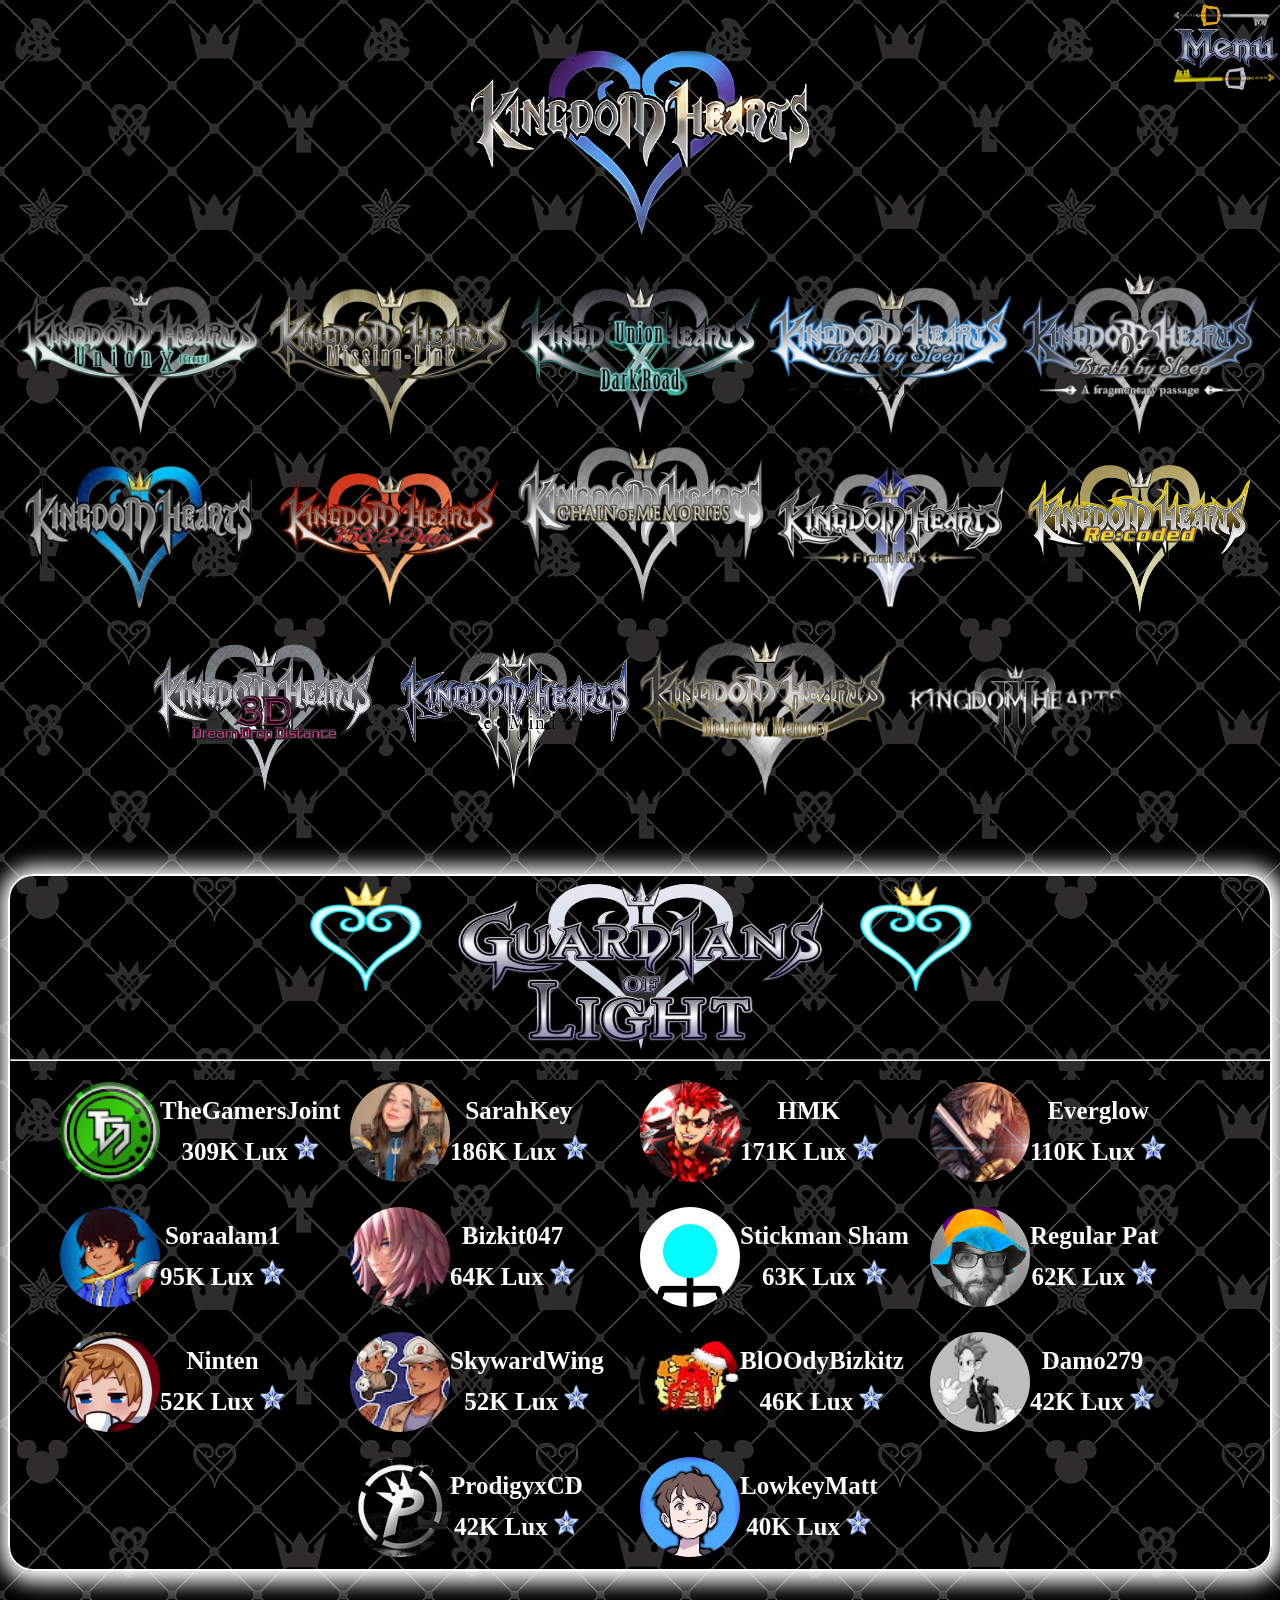
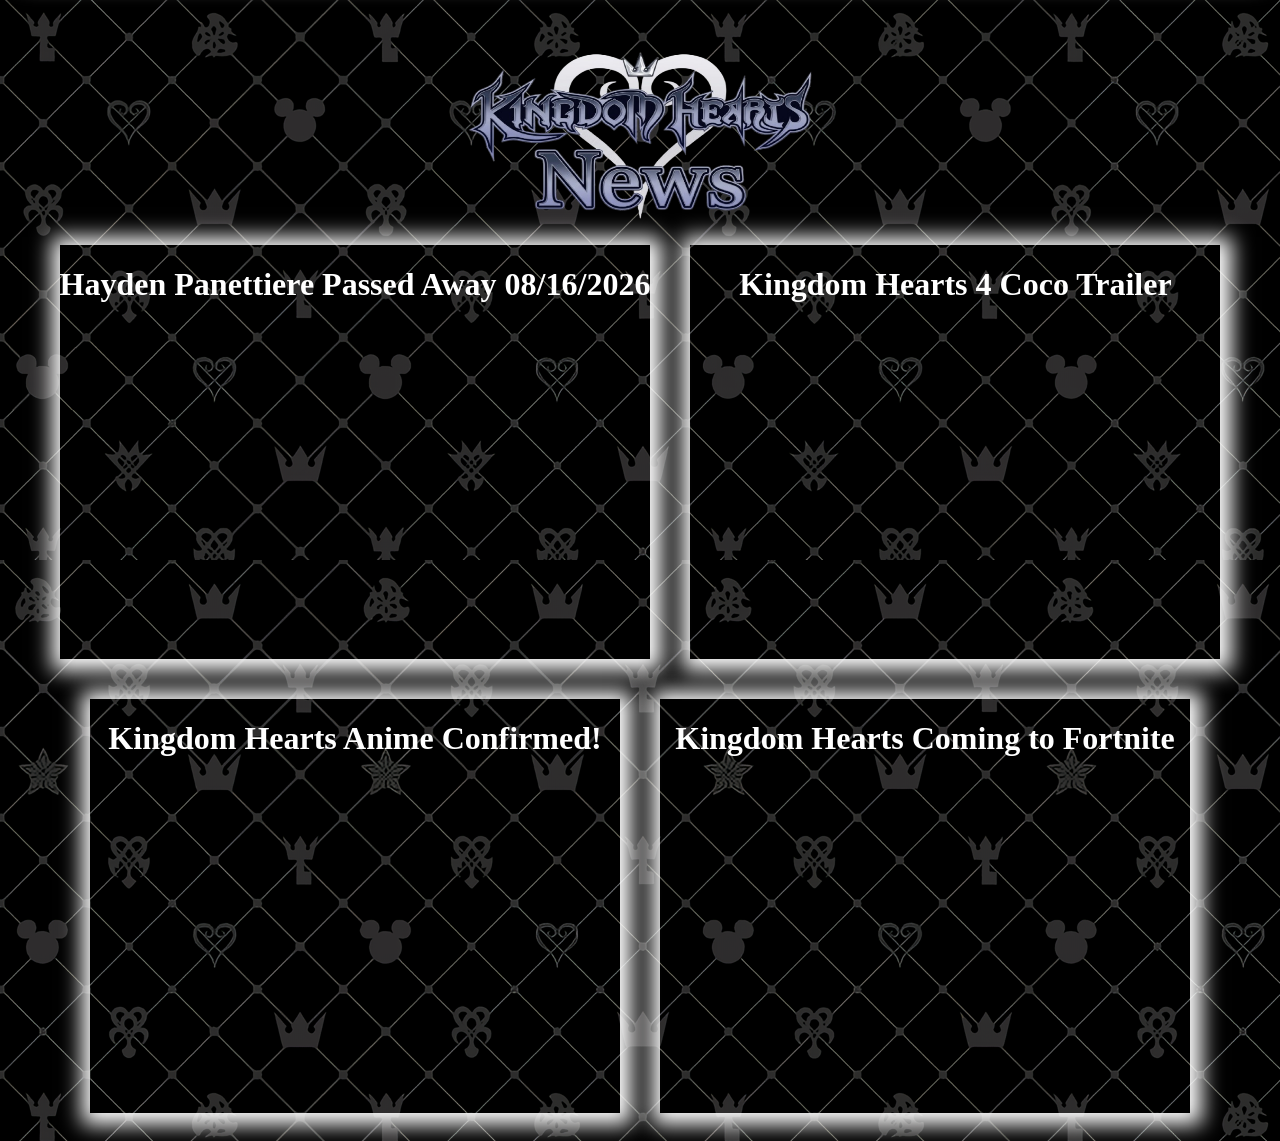
==== index.html @ 3394d285 "Added the missing game and a list of shops." ====
<!DOCTYPE html>
<html>

<head>
  <link rel="stylesheet" href="css/index/index.css">
  <link rel="stylesheet" href="css/index/media.css">
  <link rel="stylesheet" href="css/index/animation.css">
  <link rel="icon" href="images/all-games/icons/kh.png">
  <link rel="shortcut icon" href="favicon.ico" type="image/x-icon">
  <link rel="apple-touch-icon" href="images/all-games/icons/kh.png">
  <meta charset="UTF-8">
  <meta name="viewport" content="width=device-width, initial-scale=1">
  <title>Kingdom Hearts</title>
</head>

<body>
  
  <div id="menuBtn">
    <div>
      <img id="bar1" class="hamburg" src="images/all-games/hamburg-icons/kingdomkey.png" alt="keyblade">
    </div>
    <div>
      <img id="menu-icon2" src="images/all-games/fonts/menu.png" alt="menu">
    </div>
    <div>
      <img id="bar2" class="hamburg" src="images/all-games/hamburg-icons/mickeykey.png" alt="keyblade">
    </div>
    <div>
      <img id="bar3" class="hamburg" src="" alt="keyblade">
    </div>
  </div>
  
  
  <div id="menu">
    <img id="menu-icon" src="images/all-games/game-icons/menu.png" alt="menu">
   <hr>
    <div id="menuContainer">

      <div class="menuBtns" id="mickeyBtn"><a href="shop.html"><img src="images/all-games/icons/mickeyIcon.png" id="mickey" alt="Mickey Icon"><br><span class="menuText">SHOP</span></a></div>
      <div class="menuBtns" id="keyBtn">
        <a ><img id="key" src="images/all-games/icons/key.png" alt="key Icon">
          <br>
        <span class="menuText">BEQUEATH</span>
        </a>
      </div>
      
      <div class="menuBtns" id="heartBtn">
        <a>
          <img id="heart" src="images/all-games/icons/heart.png" alt="Heart Symbol">
          <br>
          <span class="menuText">ABOUT</span>
        </a>
      </div>
      
      
     
      
    </div>
    <hr>
    <img id="ceremony" class="menu-items" src="images/all-games/fonts/bequeath.png" alt="Bequeath-ceremony">
      
      <div id="kingdomKeyContainer">
        <img id="kingdomKey" class="keyblades" src="images/all-games/keyblades/kingdomkey.png" alt="kingdomKey">
        <img id="jungleKey" class="keyblades" src="images/all-games/keyblades/jungleKey.png" alt="jungleKey">
        <img id="threeWishes" class="keyblades" src="images/all-games/keyblades/threeWishes.png" alt="threeWishes">
        <img id="crabClaw" class="keyblades" src="images/all-games/keyblades/crabClaw.png" alt="crabClaw">
        <img id="pumpkinHead" class="keyblades" src="images/all-games/keyblades/pumpkin.png" alt="pumpkin">
        <img id="fairy" class="keyblades" src="images/all-games/keyblades/fairy.png" alt="fairy">
        <img id="wishing" class="keyblades" src="images/all-games/keyblades/wishing.png" alt="wishing">
        <img id="spellbinder" class="keyblades" src="images/all-games/keyblades/spellbinder.png" alt="spellbinder">
        <img id="chocobo" class="keyblades" src="images/all-games/keyblades/chocobo.png" alt="chocobo">
        <img id="olympia" class="keyblades" src="images/all-games/keyblades/olympia.png" alt="olympia">
        <img id="lionheart" class="keyblades" src="images/all-games/keyblades/lion.png" alt="lion">
        <img id="oath" class="keyblades" src="images/all-games/keyblades/oath.png" alt="oath">
        <img id="oblivion" class="keyblades" src="images/all-games/keyblades/oblivion.png" alt="oblivion">
        <img id="lady" class="keyblades" src="images/all-games/keyblades/lady.png" alt="Lady Luck">
        <img id="divine" class="keyblades" src="images/all-games/keyblades/divine.png" alt="divine">
        <img id="diamond" class="keyblades" src="images/all-games/keyblades/diamond.png" alt="Diamond Dust">
        <img id="angel" class="keyblades" src="images/all-games/keyblades/angel.png" alt="One Winged Angel">
        <img id="ultima" class="keyblades" src="images/all-games/keyblades/ultima.png" alt="Ultima Weapon">
        <img id="keyD" class="keyblades" src="images/all-games/keyblades/key.png" alt="Kingdom Key D">
        <img id="heart" class="keyblades" src="images/all-games/keyblades/heart.png" alt="Keyblade Of Hearts">
      </div>

      <div id="aboutContainer">
        <h2>ABOUT</h2>
        <hr>
        <hr>
        <p id="aboutText">This is a Fansite I do not own any of the images, videos, etc. I figured this would be a fun project for my favorite game in the world. Click on any of the games you would like to see. I'm hoping to make a guide out of the games. </p>
        <a href="https://www.disney.com/" target="_blank">Disney</a>
        <a href="" target="_blank"></a>
      </div>
      <div id="newsContainer">
        <img id="newsIcon" class="menu-items icons" src="images/all-games/icons/khNews.png" alt="kh News Icon">
        <span>Hayden Panettiere Voice Actress of the original Kairi passed 8/16/2026</span>
        <iframe id="HaydenTribute" width="1337" height="752" src="https://www.youtube.com/embed/7oHkFKNPYWY" title="The Voice Of Kairi, Hayden Panettiere, Has Passed Away." frameborder="0" allow="accelerometer; autoplay; clipboard-write; encrypted-media; gyroscope; picture-in-picture; web-share" referrerpolicy="strict-origin-when-cross-origin" allowfullscreen></iframe>
      </div>
  </div>
  
  
  
  <img id="h1" src="images/all-games/gif/khgif.gif" alt="">



  <div id="container">
    <a href="khx.html"><img id="khx" class="icons fad1" src="images/all-games/game-icons/khX.png" alt="khX"></a>
    <a href=""><img id="khml" class="icons fad2" src="images/all-games/game-icons/khml.png" alt="khml"></a>
    <a href=""><img id="khdr" class="icons fad3" src="images/all-games/game-icons/khdr.png" alt="khdr"></a>
    <a href=""><img id="khbbs" class="icons fad " src="images/all-games/game-icons/khbbs.png" alt="bbs"></a>
    <a href=""><img class="icons fad" src="images/all-games/game-icons/khfp.png" alt="khfp"></a>
    <a href=""><img class="icons fad" src="images/all-games/game-icons/kh.png" alt="kh"></a>
    <a href=""><img class="icons fad" src="images/all-games/game-icons/kh358.png" alt="kh358"></a>
    <a href=""><img class="icons fad" src="images/all-games/game-icons/khcom.png" alt="khcom"></a>
    <a href=""><img  class="icons fad" src="images/all-games/game-icons/kh2.png" alt="kh2"></a>
    <a href=""><img class="icons fad" src="images/all-games/game-icons/khrc.png" alt="khrc"></a>
    <a href=""><img class="icons fad" src="images/all-games/game-icons/khddd.png" alt="khddd"></a>
    <a href=""><img class="icons fad" src="images/all-games/game-icons/kh3.png" alt="kh3"></a>
    <a href=""><img class="icons fad" src="images/all-games/game-icons/khmom.png" alt="khMOM"></a>
    <a href=""><img class="icons fad" src="images/all-games/game-icons/kh4.png" alt="kh4"></a>
  </div>

  <div id="dandelionsContainer">
    <div id="titleContainer">
      <img id="dandelions_Icon" src="images/all-games/icons/neonHeart.png" alt="Dandelions Image">
      <img id="gol" src="images/all-games/icons/gol.png" alt="Guardians Of LIght Icon">
      <img id="dandelions_Icon" src="images/all-games/icons/neonHeart.png" alt="Dandelions Image">
    </div>
    <hr>
    <div id="guardiansContainer">
      <a href="https://www.youtube.com/@TheGamersJoint" target="_blank"><div class="guardians" id="cynical">
        <img class="guardianPic" id="cynicalPic" src="images/youtubers/cynical_Icon.jpg" alt="Cynicals Profile Image">
        <div class="textContainer" id="cynicalText">
          <h3 class="guardianName" id="cynicalName">TheGamersJoint</h3>
          <span class="lux" id="cynicalLux">309K Lux <img class="luxImage" src="images/all-games/icons/Lux_KHX.webp" alt=""></span>
        </div>
      </div></a>
      <a href="https://www.youtube.com/@SarahKey" target="_blank"><div class="guardians" id="sarah">
        <img class="guardianPic" id="sarahPic" src="images/youtubers/sarah_Icon.jpg" alt="Sarahs Profile Image">
        <div class="textContainer" id="sarahText">
          <h3 class="guardianName" id="sarahName">SarahKey</h3>
          <span class="lux" id="sarahLux">186K Lux <img class="luxImage" src="images/all-games/icons/Lux_KHX.webp" alt=""></span>
        </div>
      </div></a>
      <a href="https://www.youtube.com/@HMK" target="_blank"><div class="guardians" id="hmk">
        <img class="guardianPic" id="sarahPic" src="images/youtubers/hmk_Icon.jpg" alt="hmk Profile Image">
        <div class="textContainer" id="hmkText">
          <h3 class="guardianName" id="hmkName">HMK</h3>
          <span class="lux" id="hmkLux">171K Lux <img class="luxImage" src="images/all-games/icons/Lux_KHX.webp" alt=""></span>
        </div>
      </div></a>
      <a href="https://www.youtube.com/@everglowKH" target="_blank"><div class="guardians" id="ever">
        <img class="guardianPic" id="everPic" src="images/youtubers/everglow_Icon.jpg" alt="Everglows Profile Image">
        <div class="textContainer" id="everText">
          <h3 class="guardianName" id="everName">Everglow</h3>
          <span class="lux" id="everLux">110K Lux <img class="luxImage" src="images/all-games/icons/Lux_KHX.webp" alt=""></span>
        </div>
      </div></a>
      <a href="https://www.youtube.com/@Soraalam1" target="_blank"><div class="guardians" id="sora">
        <img class="guardianPic" id="soraPic" src="images/youtubers/soraalarm_Icon.jpg" alt="Soraalam Profile Image">
        <div class="textContainer" id="soraText">
          <h3 class="guardianName" id="soraName">Soraalam1</h3>
          <span class="lux" id="soraLux">95K Lux <img class="luxImage" src="images/all-games/icons/Lux_KHX.webp" alt=""></span>
        </div>
      </div></a>
      <a href="https://www.youtube.com/@Bizkit047" target="_blank"><div class="guardians" id="biz">
        <img class="guardianPic" id="bizPic" src="images/youtubers/bizkit047.jpg" alt="Bizkit047 Profile Image">
        <div class="textContainer" id="bizText">
          <h3 class="guardianName" id="bizName">Bizkit047</h3>
          <span class="lux" id="bizLux">64K Lux <img class="luxImage" src="images/all-games/icons/Lux_KHX.webp" alt=""></span>
        </div>
      </div></a>
      <a href="https://www.youtube.com/@StickmanSham" target="_blank"><div class="guardians" id="stickman">
        <img class="guardianPic" id="stickmanPic" src="images/youtubers/stickman.jpg" alt="Regular Pat Profile Image">
        <div class="textContainer" id="stickmanText">
          <h3 class="guardianName" id="regularName">Stickman Sham</h3>
          <span class="lux" id="stickmanLux">63K Lux <img class="luxImage" src="images/all-games/icons/Lux_KHX.webp" alt=""></span>
        </div>
      </div></a>
      <a href="https://www.youtube.com/@RegularPat" target="_blank"><div class="guardians" id="regular">
        <img class="guardianPic" id="regularPic" src="images/youtubers/regularpat.jpg" alt="Regular Pat Profile Image">
        <div class="textContainer" id="regularText">
          <h3 class="guardianName" id="regularName">Regular Pat</h3>
          <span class="lux" id="regularLux">62K Lux <img class="luxImage" src="images/all-games/icons/Lux_KHX.webp" alt=""></span>
        </div>
      </div></a>
      <a href="https://www.youtube.com/@Ninten/featured" target="_blank"><div class="guardians" id="ninten">
        <img class="guardianPic" id="ninPic" src="images/youtubers/ninten.jpg" alt="Ninten Profile Image">
        <div class="textContainer" id="ninText">
          <h3 class="guardianName" id="ninName">Ninten</h3>
          <span class="lux" id="ninLux">52K Lux <img class="luxImage" src="images/all-games/icons/Lux_KHX.webp" alt=""></span>
        </div>
      </div></a>
      <a href="https://www.youtube.com/@Skyward" target="_blank"><div class="guardians" id="sky">
        <img class="guardianPic" id="skyPic" src="images/youtubers/skywardwing_Icon.jpg" alt="SkywardWing Profile Image">
        <div class="textContainer" id="skyText">
          <h3 class="guardianName" id="skyName">SkywardWing</h3>
          <span class="lux" id="skyLux">52K Lux <img class="luxImage" src="images/all-games/icons/Lux_KHX.webp" alt=""></span>
        </div>
      </div></a>
      <a href="https://www.youtube.com/@Bl00dyBizkitz" target="_blank"><div class="guardians" id="bloody">
        <img class="guardianPic" id="bloodyPic" src="images/youtubers/bloody.jpg" alt="bloody bizkitz Profile Image">
        <div class="textContainer" id="bloodyText">
          <h3 class="guardianName" id="bloodyName">BlOOdyBizkitz</h3>
          <span class="lux" id="bloodyLux">46K Lux <img class="luxImage" src="images/all-games/icons/Lux_KHX.webp" alt=""></span>
        </div>
      </div></a>
      <a href="https://www.youtube.com/@damo" target="_blank"><div class="guardians" id="damo">
        <img class="guardianPic" id="damoPic" src="images/youtubers/damo_Icon.jpg" alt="Damo Profile Image">
        <div class="textContainer" id="damoText">
          <h3 class="guardianName" id="damoName">Damo279</h3>
          <span class="lux" id="damoLux">42K Lux <img class="luxImage" src="images/all-games/icons/Lux_KHX.webp" alt=""></span>
        </div>
      </div></a>
      <a href="https://www.youtube.com/@ProdigyxCD" target="_blank"><div class="guardians" id="prodigy">
        <img class="guardianPic" id="prodigyPic" src="images/youtubers/prodigy.jpg" alt="Prodigy's Profile Image">
        <div class="textContainer" id="prodigyText">
          <h3 class="guardianName" id="prodigyName">ProdigyxCD</h3>
          <span class="lux" id="prodigyLux">42K Lux <img class="luxImage" src="images/all-games/icons/Lux_KHX.webp" alt=""></span>
        </div>
      </div></a>
      <a href="https://www.youtube.com/@lowkeymatt" target="_blank"><div class="guardians" id="lowkeymatt">
        <img class="guardianPic" id="lowPic" src="images/youtubers/lowkeymatt.jpg" alt="Lowkey Matt Profile Image">
        <div class="textContainer" id="lowText">
          <h3 class="guardianName" id="lowName">LowkeyMatt</h3>
          <span class="lux" id="lowLux">40K Lux <img class="luxImage" src="images/all-games/icons/Lux_KHX.webp" alt=""></span>
        </div>
      </div></a>
    </div>
  </div>
  
  <div id="khNewsContainer">
    <img id="khNewsIcon" src="images/all-games/icons/khNews.png" alt="Kingodm Hearts News Icon">
    <div id="videoContainer">


      <div class="vid">
        <h1>Hayden Panettiere Passed Away 08/16/2026</h1>
        <iframe class="newsVideo icons" width="1337" height="752" src="https://www.youtube.com/embed/7oHkFKNPYWY" title="The Voice Of Kairi, Hayden Panettiere, Has Passed Away." frameborder="0" allow="accelerometer; autoplay; clipboard-write; encrypted-media; gyroscope; picture-in-picture; web-share" referrerpolicy="strict-origin-when-cross-origin" allowfullscreen></iframe>
      </div>
      <div class="vid">
        <h1>Kingdom Hearts 4 Coco Trailer</h1>
        <iframe class="newsVideo icons" width="697" height="392" src="https://www.youtube.com/embed/lybMpYeO9L8" title="KINGDOM HEARTS IV - Extended D23 2026 Coco Trailer" frameborder="0" allow="accelerometer; autoplay; clipboard-write; encrypted-media; gyroscope; picture-in-picture; web-share" referrerpolicy="strict-origin-when-cross-origin" allowfullscreen></iframe>
      </div>
      <div class="vid">
        <h1>Kingdom Hearts Anime Confirmed!</h1>
        <iframe class="newsVideo icons" width="1337" height="752" src="https://www.youtube.com/embed/k82pM5DdEek" title="Kingdom Hearts Anime IS FINALLY CONFIRMED!" frameborder="0" allow="accelerometer; autoplay; clipboard-write; encrypted-media; gyroscope; picture-in-picture; web-share" referrerpolicy="strict-origin-when-cross-origin" allowfullscreen></iframe>
      </div>
      <div class="vid">
        <h1>Kingdom Hearts Coming to Fortnite</h1>
        <iframe class="newsVideo icons" width="1337" height="752" src="https://www.youtube.com/embed/sYRBJg3wn4s" title="Kingdom Hearts Fortnite Officially REVEALED - SORA Is In!" frameborder="0" allow="accelerometer; autoplay; clipboard-write; encrypted-media; gyroscope; picture-in-picture; web-share" referrerpolicy="strict-origin-when-cross-origin" allowfullscreen></iframe>
      </div>
      

    </div>
  </div>

  <div id="iconContainer">
    <img id="mickeyPoint" class="icons" src="https://images-wixmp-ed30a86b8c4ca887773594c2.wixmp.com/f/b2001a68-c2ef-41c2-9e5c-78407b5224cf/dgnqr4v-d53978a2-53ba-4cef-b4c4-7fe95cc0b4bd.png?token=eyJ0eXAiOiJKV1QiLCJhbGciOiJIUzI1NiJ9.[base64].ziwQ8uu07FeCPqtPWZi8sO8HzP_v8bolhweGKSRLYsg" alt="mickey gloves">
  </div>

  <div id="audio">
    <audio id="cursorMove" src="audio/soundEffects/cursorMove.mp3"></audio>
    <audio id="selectItems" src="audio/soundEffects/Voicy_Select.mp3"></audio>
    <audio id="getItem" src="audio/soundEffects/Voicy_ Item Get.mp3"></audio>
  </div>
  
  <script src="javaScript/index/index.js"></script>
</body>

</html>
---- css/index/index.css ----
body {
  overflow-x: hidden;
  background-color: black;
  text-align: center;
  color: white;
  font-weight: bolder;
  background-image: url("../../images/all-games/background-image/background.png");
}

a{
  text-decoration: none;
  color: white;
}

#h1{
  margin-top: 25px;
  width: 375px;
  height: 275px;
}

#menuBtn{
  width: 125px;
  height: 90px;
  margin: none;
  position: fixed;
  right: 0px;
  text-align: center;
  cursor: pointer;
  z-index: 5;
}

.hamburg{
  width: 75px;
  height: 75px;
  margin: 0px;
  position: fixed;
  transition: transform 0.25s linear, top 0.25s linear, right 0.25s linear;
}
#bar1{
  transform: rotate(135deg);
  right: 20px;
  top: -20px;
}
#bar2{
  transform: rotate(-45deg);
  right: 20px;
  top: 40px;
  
}

#bar1.open{
  transform: rotate(-270deg);
  top: 10px;
  right: 15px;
}

#bar2.open{
  transform: rotate(-360deg);
  top: 8px;
  right: 10px;
}

#bar3{
  display: none;
}

#menu-icon{
  width: 200px;
  height: 100px;
  margin-left: 0px;
  transition: transform 0.5s linear;
}

#menu-icon2{
  width: 200px;
  height: 100px;
  position: fixed;
  right: -50px;
  top: 0px;
  transition: right 0.25s ease-out, transform 0.25s ease-out;
  z-index: 7;
  will-change: transform;
}
#menu-icon2.open{
  right: -300px;
}
#menu-icon2:hover{
  transform: scale(1.2);
}
#menu-icon2:active{
  transform: scale(0.8);
}

#menu{
  background: url("../../images/all-games/background-image/background.png");
  border: 2px solid skyblue;
  border-radius: 50px 0px 0px 50px;
  position: fixed;
  right: -350px;
  top: 0px;
  width: 300px;
  height: 600px;
  text-align: center;
  z-index: 3;
  transition: right 0.25s linear;
}
#menu.open{
  right: 0px;
}

.menu-items{
  width: 200px;
  height: 150px;
  margin: 0px;
  position: relative;
  top: -40px;
}

#menuContainer{
  display: flex;
  flex-direction: row;
  margin: 0px;
  padding: 5px;
  justify-content: center;
}

.keyblades{
  width: 250px;
  height: 250px;
  border-radius: 50px;
  opacity: 0;
  transform: translateY(-40px);
  display: none;
  position: relative;
  top:-70px;
}

.icons{
  width: 250px;
  height: 175px;
  cursor: pointer;
  transition: transform 0.25s linear;
}
.icons:hover{
  transform: scale(1.1);
}

.fad{
  animation: fadeIn 1s linear;
}
.fad1{
  animation: fadeIn 0.50s linear;
}
.fad2{
  animation: fadeIn 0.75s linear;
}
.fad3{
  animation: fadeIn 1s linear;
}


#container{
  display: flex;
  flex-direction: row;
  justify-content: center;
  flex-wrap: wrap;
  margin: 0px;
}

#ceremony{
  display: none;
}

#newsIcon{
  margin: 30px 0px 0px 0px;
  width: 200px;
  height: 100px;
  padding: 0px;
}
#newsContainer{
  display: flex;
  flex-direction: row;
  flex-wrap: wrap;
  justify-content: center;
  justify-items: center;
}

#HaydenTribute{
  width: 250px;
  height: 200px;
  border-radius: 25%;
}


#mickey{
  width: 30px;
  height: 25px;
}
#key{
  width: 30px;
  height: 25px;
}

#heart{
  width: 20px;
  height: 25px;
}

#test{
  width: 50px;
  height: 50px;
  background-color: white;
  border-radius: 75px;
}

.menuText{
  color: white;
}
a{
  text-decoration: none;
}

.menuBtns{
  flex-wrap: wrap;
opacity: 0.5;
cursor: pointer;
transition: opacity 0.25s linear,
transform 0.25s linear;
margin: 10px;
}
.menuBtns:hover{
  
  opacity: 1;
  transform: scale(1.1);
}

.menuBtns:active{
  transition: opacity 0.01s linear,
  transform 0.01s linear;
  transform: scale(1);
  opacity: 1;
}

#aboutText{
  font-size: large;
}

#aboutContainer{
  display: none;
}

#dandelionsContainer{
  border: 2px solid white;
  border-radius: 25px;
  box-shadow: 2px 2px 20px 10px white;
  justify-content: center;
  margin: 75px 0px 25px 0px;
}
#dandelions_Icon{
  width: 175px;
  height: 125px;
  animation: rotation3d 2s linear infinite;
}

#titleContainer{
  display: flex;
  flex-direction: row;
  flex-wrap: wrap;
  justify-items: center;
  justify-self: center;
  justify-content: center;
}
#golTitle{
  line-height: 85px;
  font-weight: bolder;
}
#gol{
  width: 375px;
  height: 175px;
}
#guardiansContainer{
  display: flex;
  flex-direction: row;
  flex-wrap: wrap;
  justify-content: center;
}

#mickeyPoint{
  display: none;
  width: 100px;
  height: 100px;
  transform: rotate(-45deg);
  opacity: 0.5;
  position: fixed;
  right: 0px;
  bottom: 0px;
  cursor: pointer;
  transition: all 0.25s linear;
}
#mickeyPoint:hover{
  opacity: 1;
  transform: scale(1.1) rotate(-45deg);
}
#mickeyPoint:active{
  opacity: 1;
  transform: scale(0.8) rotate(-45deg);
}

.guardians{
  display: flex;
  flex-direction: row;
  flex-wrap: wrap;
  transition: all 0.25s linear;
  width: 290px;
  margin: 12.5px 0px 12.5px 0px;
}
.guardians:hover{
  transform: scale(1.2);
}
.guardians:active{
  transform: scale(0.90);
}
.guardianPic{
  width: 100px;
  height: 100px;
  border-radius: 50px;
}
.guardianName{
  font-size: 25px;
  font-weight: bolder;
  margin: 15px 0px 10px 0px;

}
.lux{
  font-size: 25px;
}
.luxImage{
  width: 25px;
  height: 25px;
  border: none;
}
.textContainer{
  display:flex;
  flex-direction: column;
  flex-wrap: wrap;
}
#cynicalText{
  color: white;
}
#khNewsIcon{
  width: 350px;
  height: 175px;
}
#khNewsContainer{
  justify-content: center;
  justify-items: center;
  margin: 75px 0px 0px 0px;
}
.newsVideo{
  width: 500px;
  height: 300px;
  border: none;
  border-radius: 25px;
  margin: 15px;
  justify-content: center;
  justify-items: center;
  justify-self: center;
}
#videoContainer{
  display: flex;
  flex-direction: row;
  flex-wrap: wrap;
  justify-content: center;
  justify-items: center;
}
.vid{
  margin: 20px;
  box-shadow: 2px 2px 20px 10px white;
  justify-items: center;
}
---- css/index/media.css ----
@media(min-width:800px){
 
  .fad1{
    animation: fadeIn 1s linear;
  }
  .fad2{
    animation: fadeIn 1s linear;
  }
  .fad3{
    animation: fadeIn 1s linear;
  }
  #h1{
    margin-top: -25px;
  }
}
@media(max-width:799px){
  #menu-icon2:hover{
    transform: none;
  }
}

@media(width<745px){
  #dandelions_Icon{
    display: none;
  }
}

@media(width<705px){
  #dandelions_Icon{
    width: 100px;
    height: 75px;
    margin: 0px;
  }
  #golTitle{
    font-size: 20px;
    margin: 0px;
    line-height: 80px;
  }
  #mickeyPoint:hover{
    opacity: 0.5;
    transform: rotate(-45deg);
  }
  #mickeyPoint{
    right: none;
    left: 0px;
    bottom: 5px;
  }
}
@media(width<550px){
  .newsVideo{
    width: 300px;
    height: 150px;
  }

}


@media(width<376px), (width<420px){
    #dandelions_Icon{
    width: 75px;
    height: 60px;
    margin: 0px;
  }
  #golTitle{
    font-size: 18px;
    margin: 0px;
    line-height: 60px;
  }
}

@media(width<350px), (width<358px){
    #dandelions_Icon{
    width: 65px;
    height: 40px;
    margin: 0px;
  }
  #golTitle{
    font-size: 18px;
    margin: 0px;
    line-height: 45px;
  }
}

@media (max-height: 400px){
  #menu{
    height: 335px;
  }
  #ceremony{
    transform: translateY(-31px);
    width: 125px;
    height: 100px;
  }
  .keyblades{
    width: 150px;
    height: 150px;
    border-radius: 10px;
    transform: translateY(0px);
    animation: apearTo 1.5s forwards;
  }
  #kingdomKeyContainer{
    transform: translateY(-50px);
  }
}
---- css/index/animation.css ----
@keyframes pulse {
  0%{
    transform: scale(1);
  }
  50%{
    transform: scale(1.1);
  }
  100%{
    transform: scale(1);
  }
}


@keyframes fadeIn{
  from{
    opacity: 0;
    transform: translateY(-20px);
  }
  to{
    opacity: 1;
    transform: translateY(0px);
  }
}

@keyframes apearTo{
  to{
    opacity: 1;
  }
}

@keyframes rotation3d{
  from{
    transform: rotatey(0deg);
  }
  to{
    transform: rotatey(360deg);
  }
}
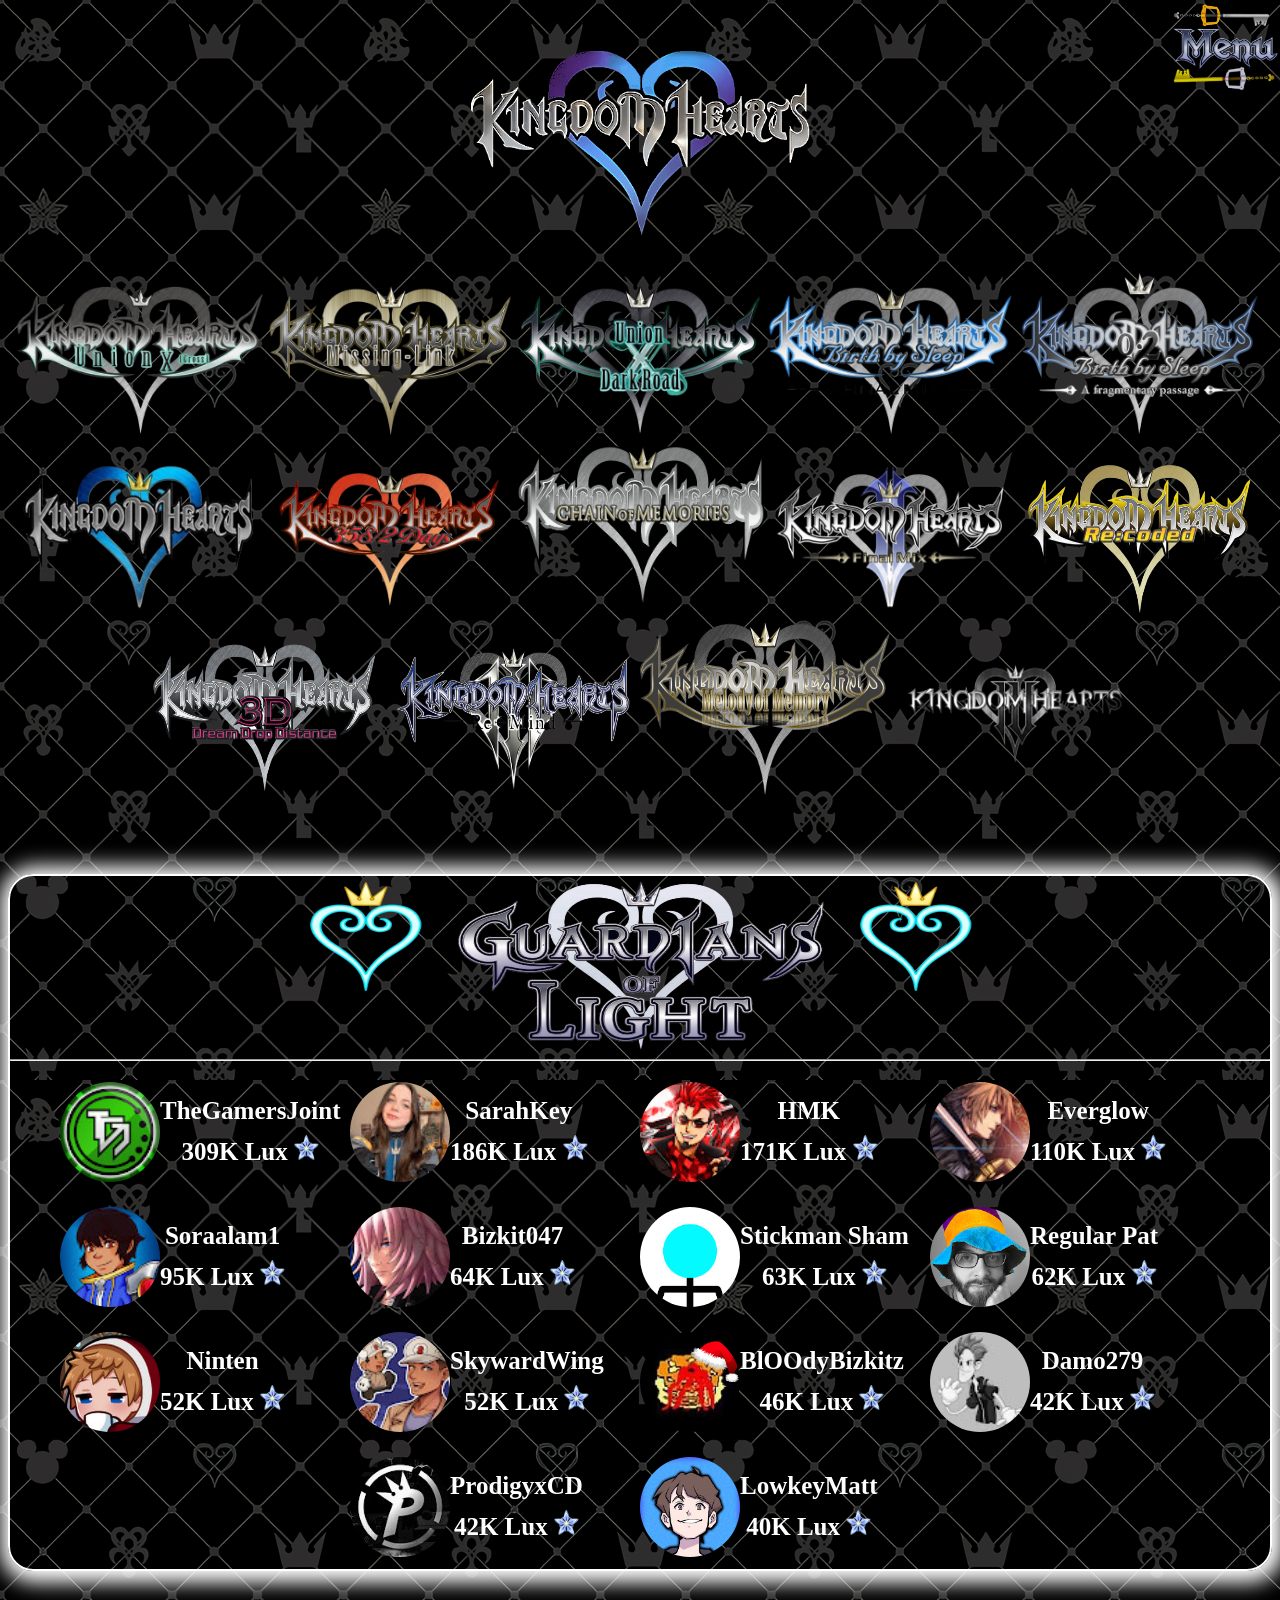
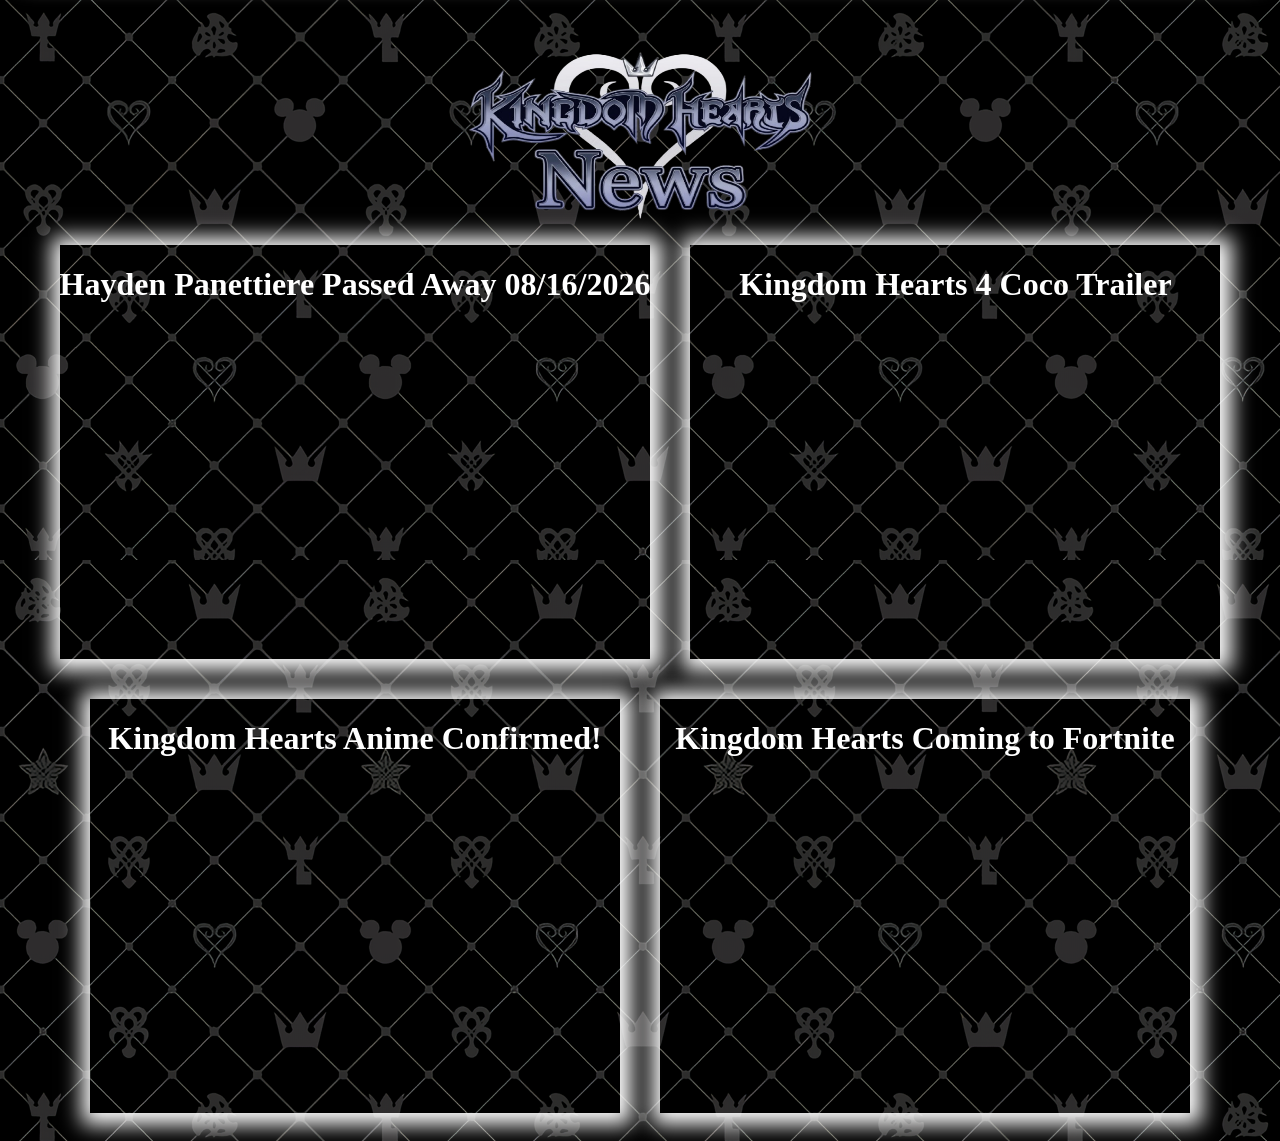
==== commit 767e4a36: "Created Kh4 Content" ====
--- a/index.html
+++ b/index.html
@@ -117,7 +117,7 @@
     <a href=""><img class="icons fad" src="images/all-games/game-icons/khddd.png" alt="khddd"></a>
     <a href=""><img class="icons fad" src="images/all-games/game-icons/kh3.png" alt="kh3"></a>
     <a href=""><img class="icons fad" src="images/all-games/game-icons/khmom.png" alt="khMOM"></a>
-    <a href=""><img class="icons fad" src="images/all-games/game-icons/kh4.png" alt="kh4"></a>
+    <a href="kh4.html"><img class="icons fad" src="images/all-games/game-icons/kh4.png" alt="kh4"></a>
   </div>
 
   <div id="dandelionsContainer">
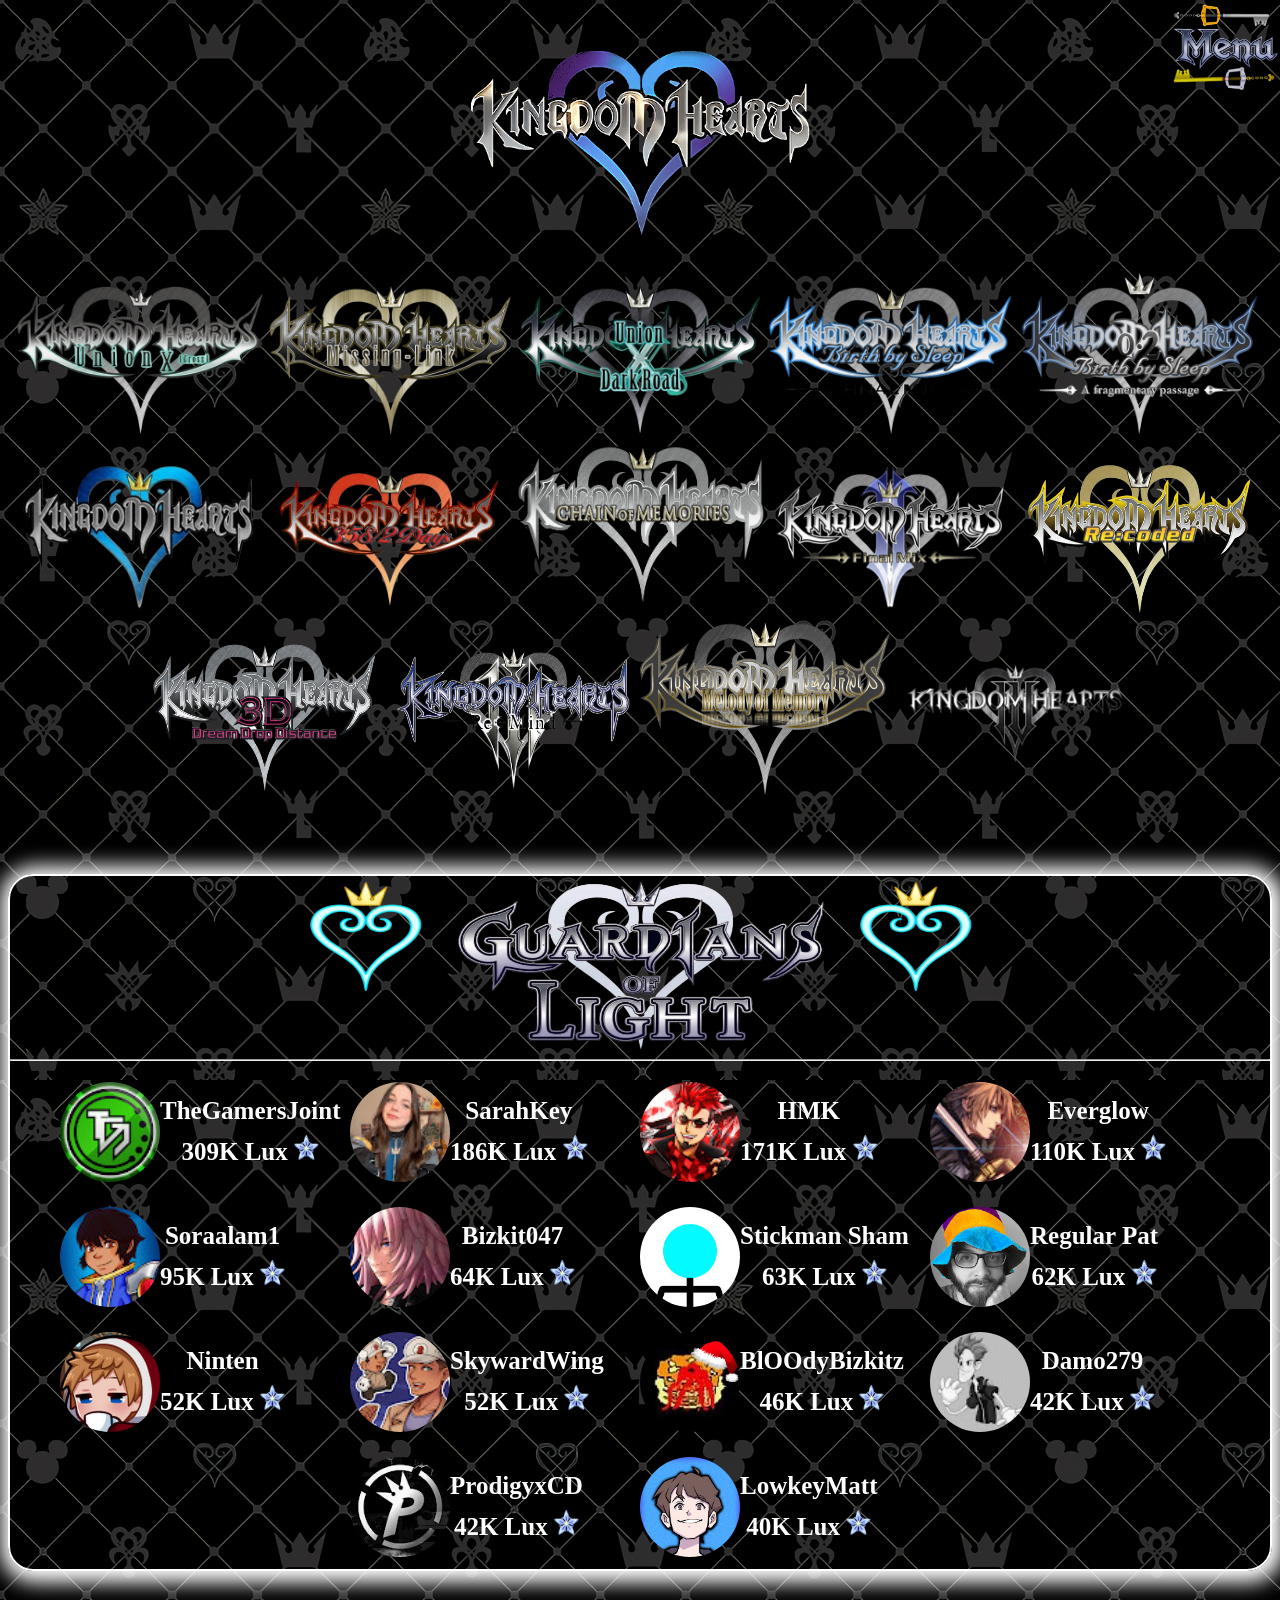
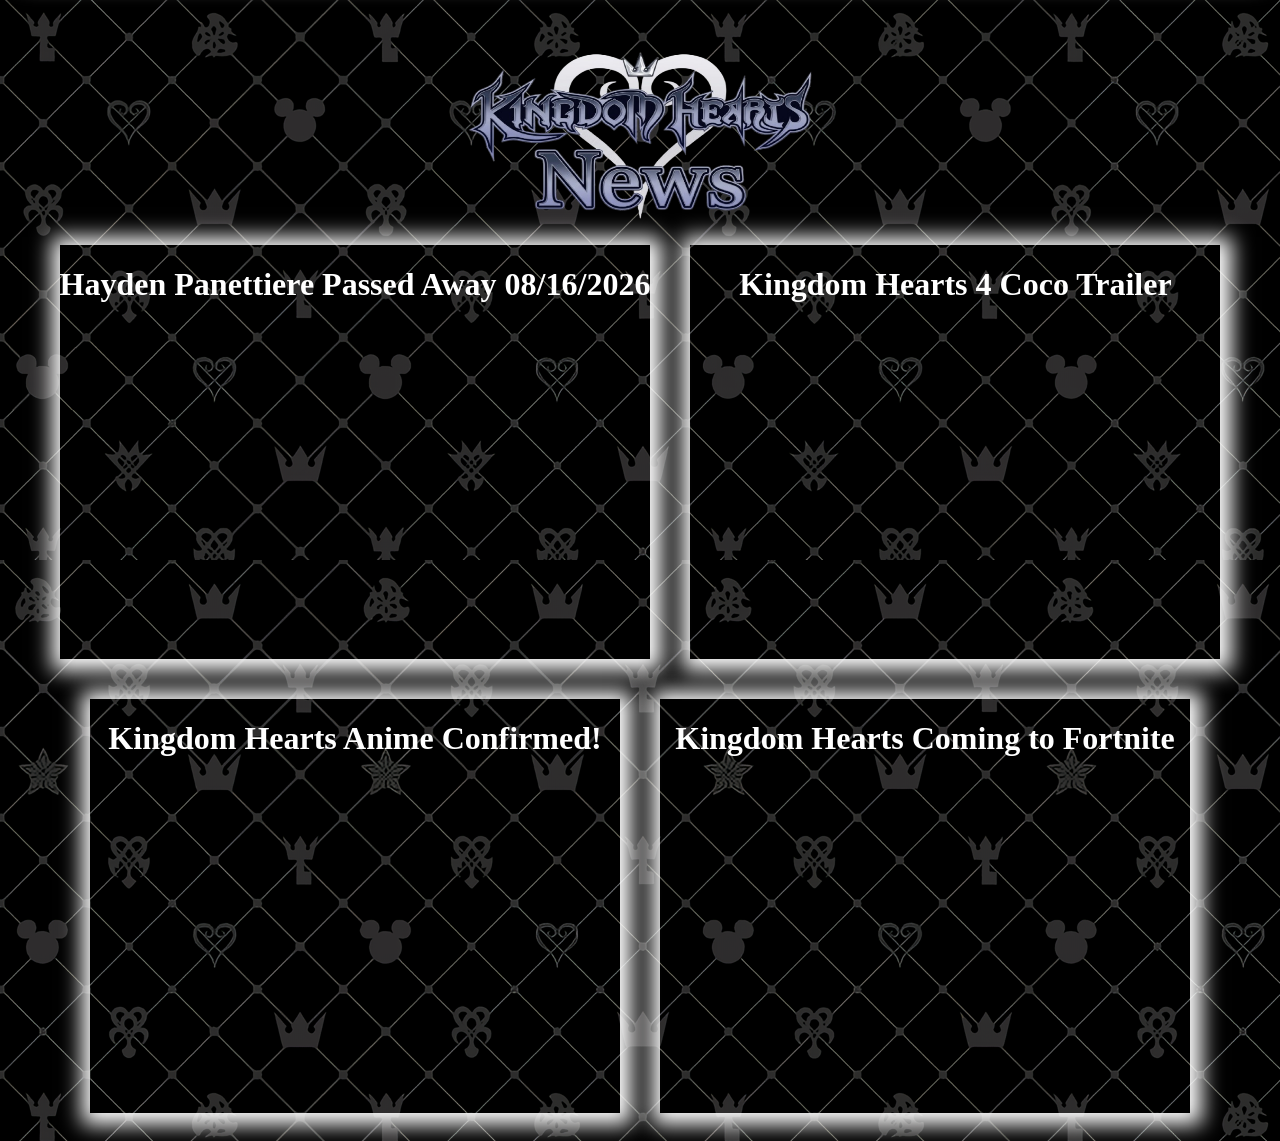
==== commit 54323964: "Setting up the kh4 Pages and all of the trailers." ====
--- a/index.html
+++ b/index.html
@@ -102,7 +102,6 @@
   <img id="h1" src="images/all-games/gif/khgif.gif" alt="">
 
 
-
   <div id="container">
     <a href="khx.html"><img id="khx" class="icons fad1" src="images/all-games/game-icons/khX.png" alt="khX"></a>
     <a href=""><img id="khml" class="icons fad2" src="images/all-games/game-icons/khml.png" alt="khml"></a>
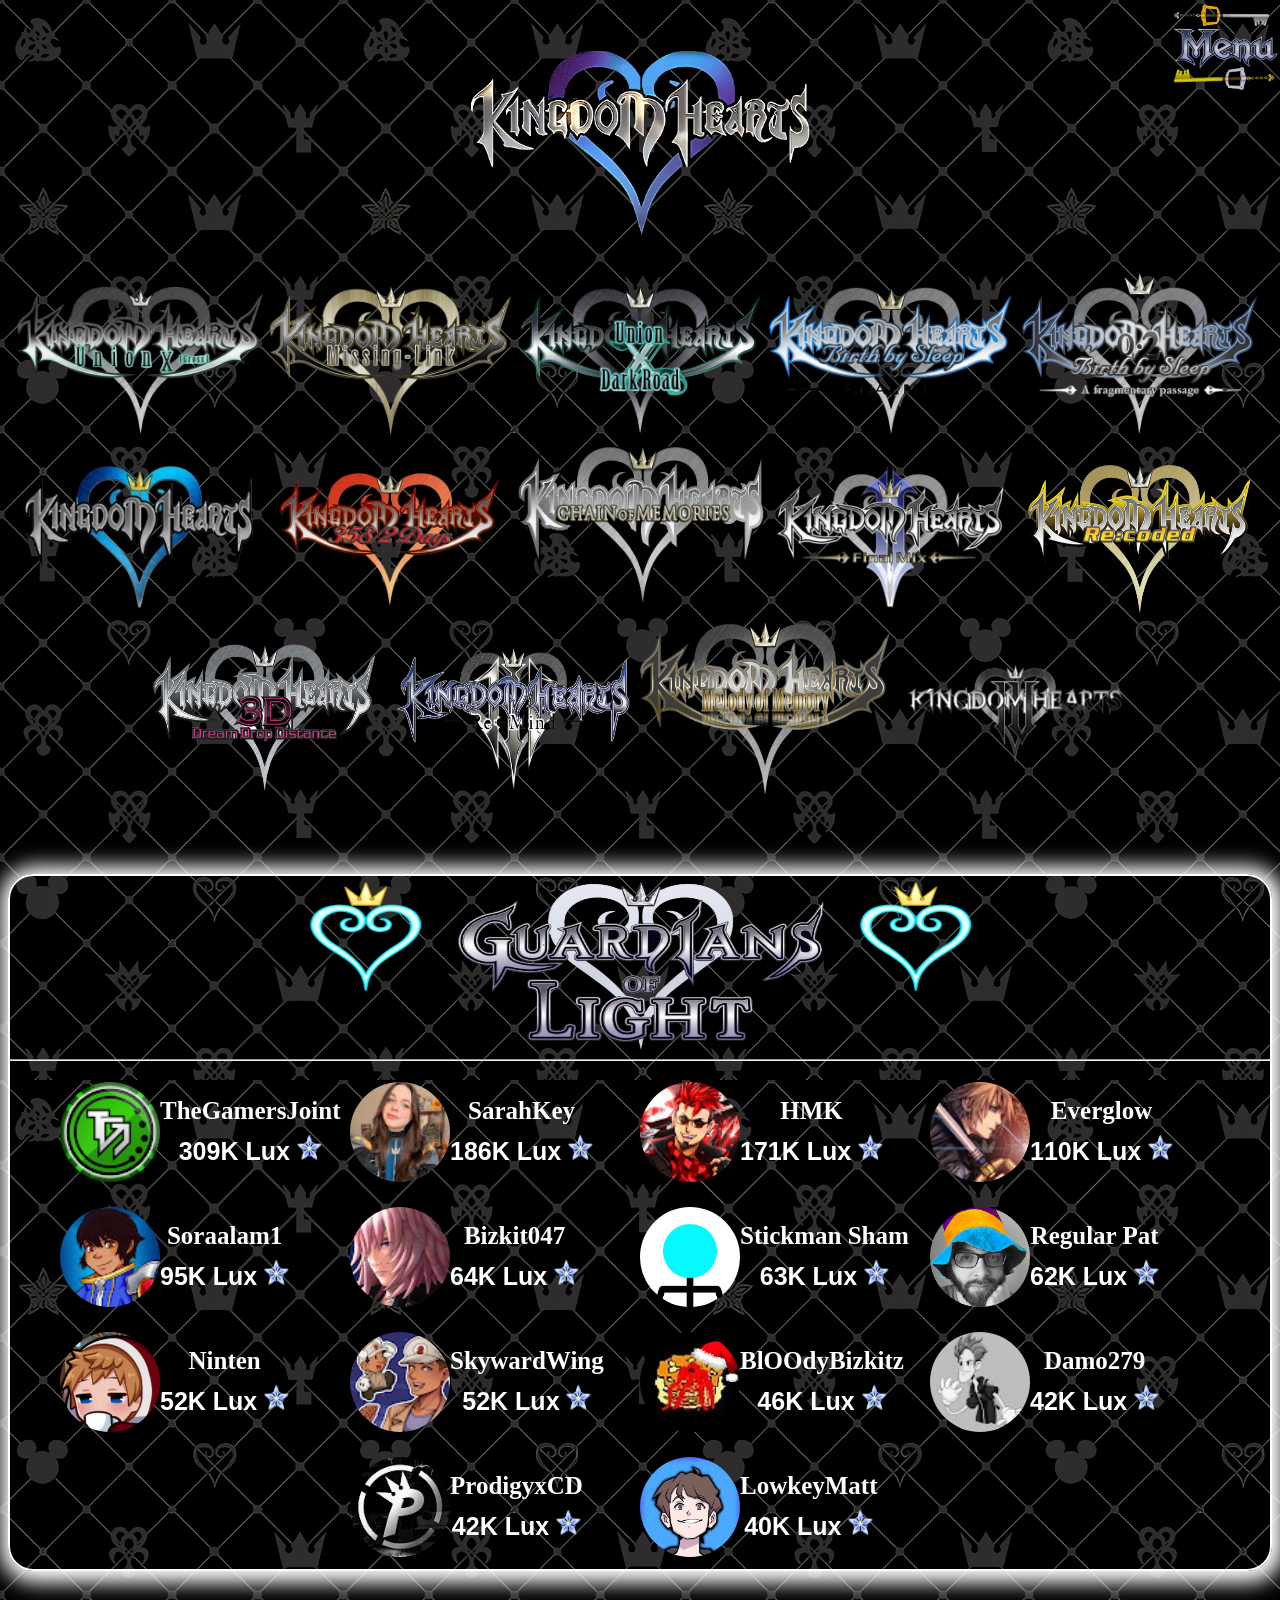
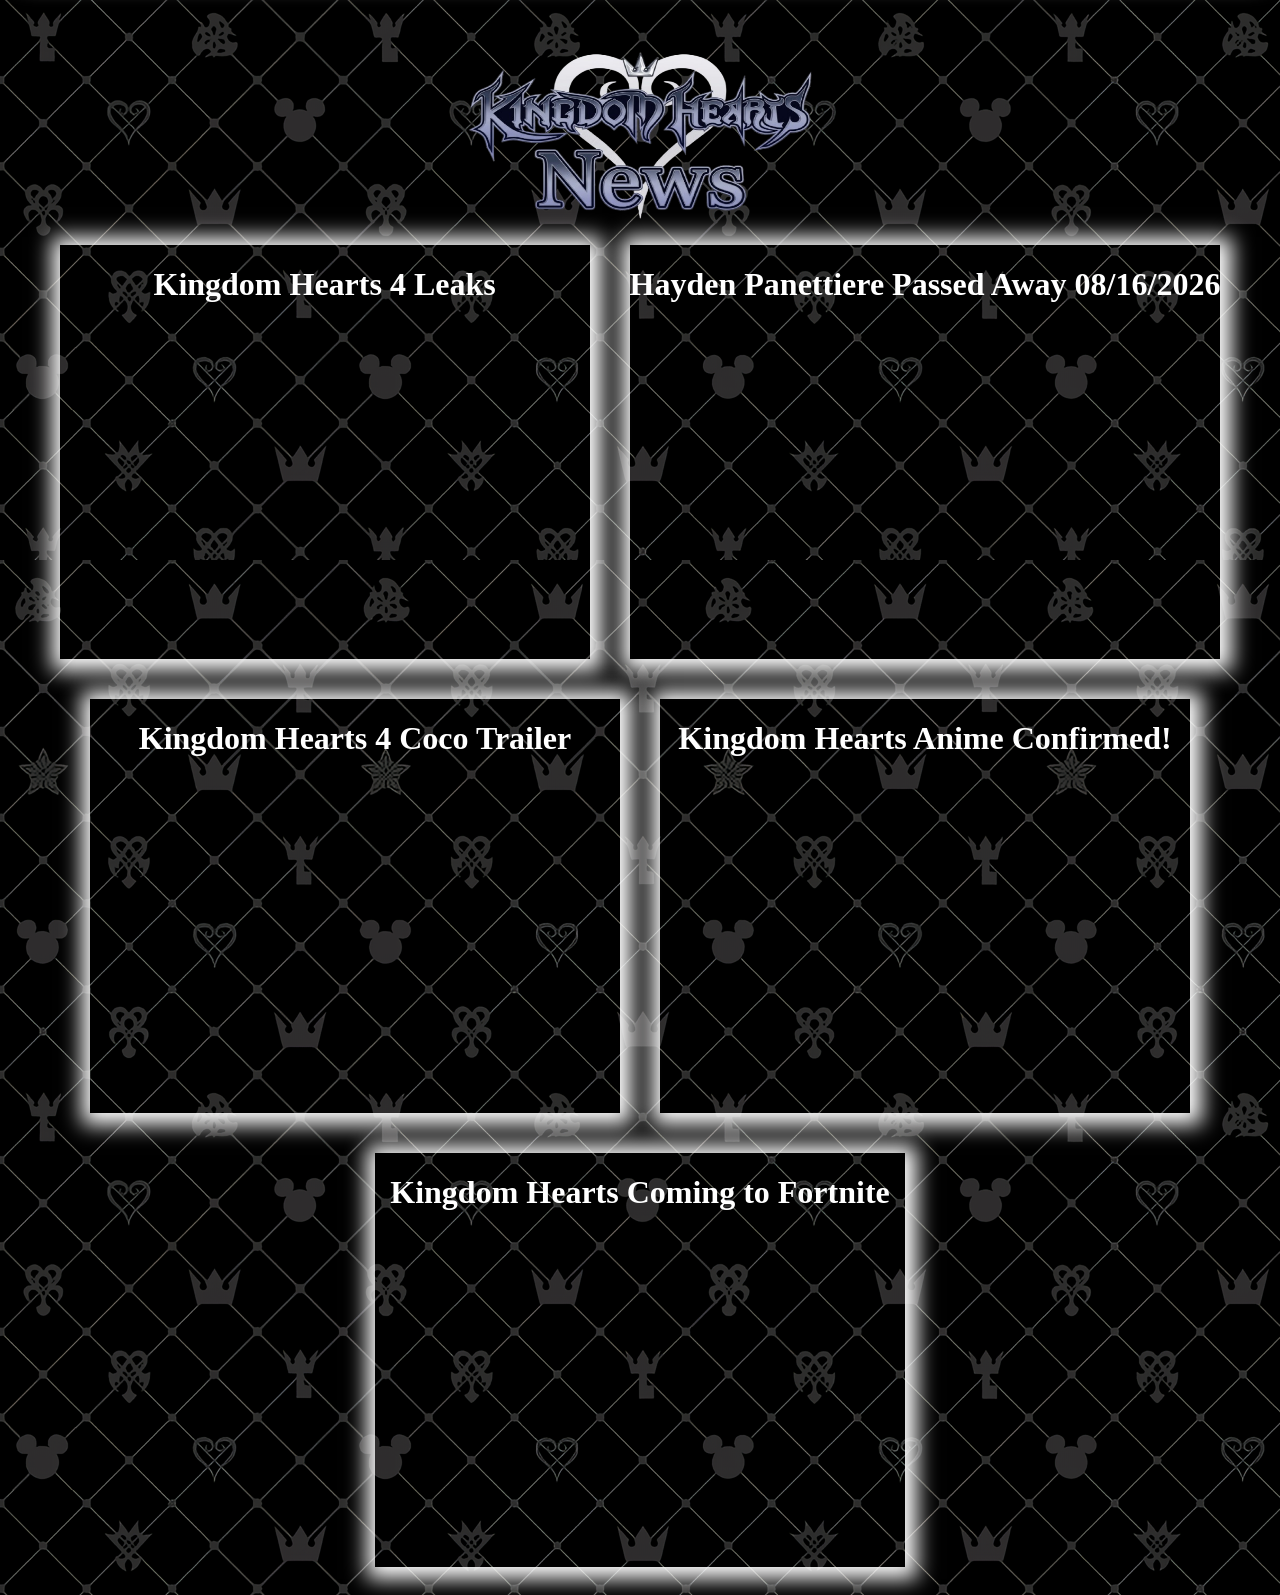
==== commit 07082279: "update the news and added to the kh4 page." ====
--- a/index.html
+++ b/index.html
@@ -92,8 +92,8 @@
       </div>
       <div id="newsContainer">
         <img id="newsIcon" class="menu-items icons" src="images/all-games/icons/khNews.png" alt="kh News Icon">
-        <span>Hayden Panettiere Voice Actress of the original Kairi passed 8/16/2026</span>
-        <iframe id="HaydenTribute" width="1337" height="752" src="https://www.youtube.com/embed/7oHkFKNPYWY" title="The Voice Of Kairi, Hayden Panettiere, Has Passed Away." frameborder="0" allow="accelerometer; autoplay; clipboard-write; encrypted-media; gyroscope; picture-in-picture; web-share" referrerpolicy="strict-origin-when-cross-origin" allowfullscreen></iframe>
+        <span>KINGDOM HEARTS 4 LEAKS!!!!!!!!!!!!!!!</span>
+        <iframe class="icons" id="HaydenTribute" width="1337" height="752" src="https://www.youtube.com/embed/8nQ5y4LvwKU" title="Kingdom Hearts 4 Just Got COMPLETELY LEAKED" frameborder="0" allow="accelerometer; autoplay; clipboard-write; encrypted-media; gyroscope; picture-in-picture; web-share" referrerpolicy="strict-origin-when-cross-origin" allowfullscreen></iframe>
       </div>
   </div>
   
@@ -232,7 +232,10 @@
     <img id="khNewsIcon" src="images/all-games/icons/khNews.png" alt="Kingodm Hearts News Icon">
     <div id="videoContainer">
 
-
+      <div class="vid">
+        <h1>Kingdom Hearts 4 Leaks</h1>
+        <iframe class="newsVideo icons" width="1337" height="752" src="https://www.youtube.com/embed/8nQ5y4LvwKU" title="Kingdom Hearts 4 Just Got COMPLETELY LEAKED" frameborder="0" allow="accelerometer; autoplay; clipboard-write; encrypted-media; gyroscope; picture-in-picture; web-share" referrerpolicy="strict-origin-when-cross-origin" allowfullscreen></iframe>      
+      </div>
       <div class="vid">
         <h1>Hayden Panettiere Passed Away 08/16/2026</h1>
         <iframe class="newsVideo icons" width="1337" height="752" src="https://www.youtube.com/embed/7oHkFKNPYWY" title="The Voice Of Kairi, Hayden Panettiere, Has Passed Away." frameborder="0" allow="accelerometer; autoplay; clipboard-write; encrypted-media; gyroscope; picture-in-picture; web-share" referrerpolicy="strict-origin-when-cross-origin" allowfullscreen></iframe>
--- a/css/index/index.css
+++ b/css/index/index.css
@@ -11,6 +11,11 @@
   text-decoration: none;
   color: white;
 }
+span{
+  font-weight: bolder;
+  font-family: 'Trebuchet MS', 'Lucida Sans Unicode', 'Lucida Grande', 'Lucida Sans', Arial, sans-serif;
+  font-size: large;
+}
 
 #h1{
   margin-top: 25px;
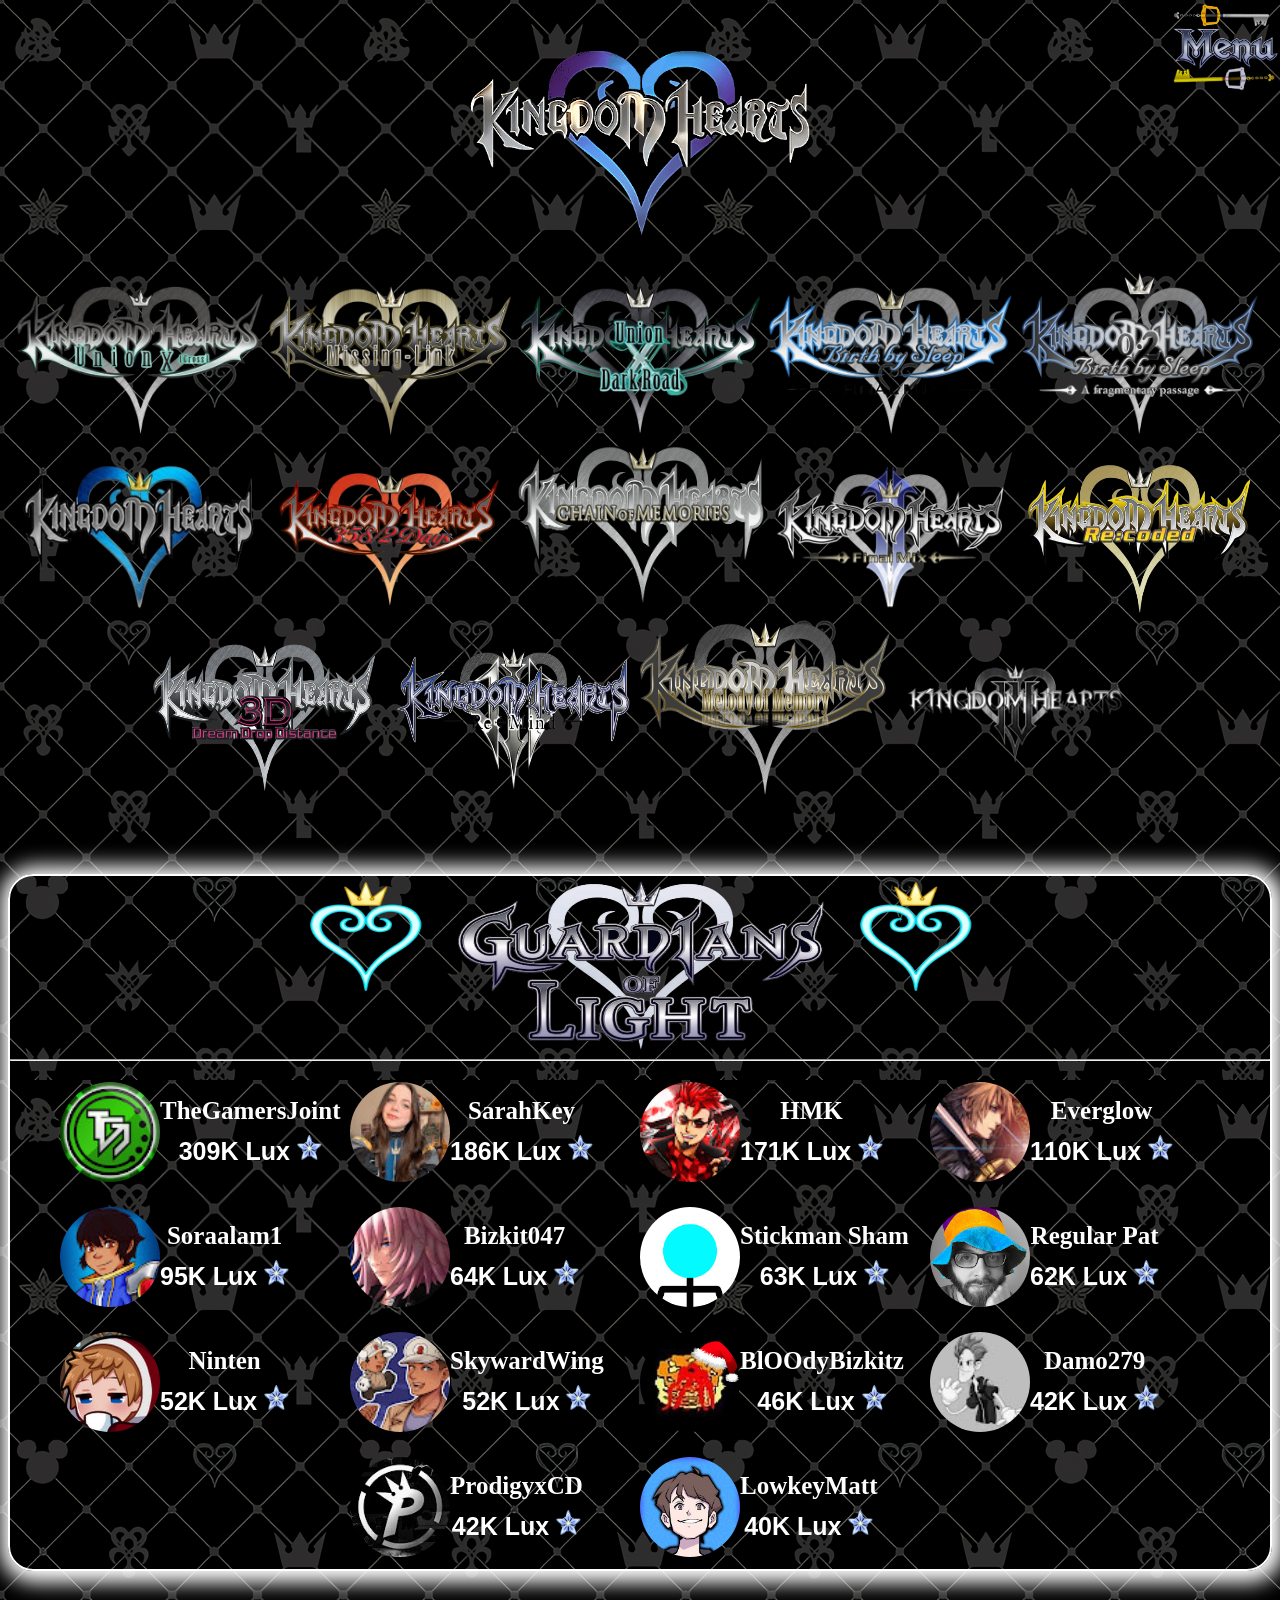
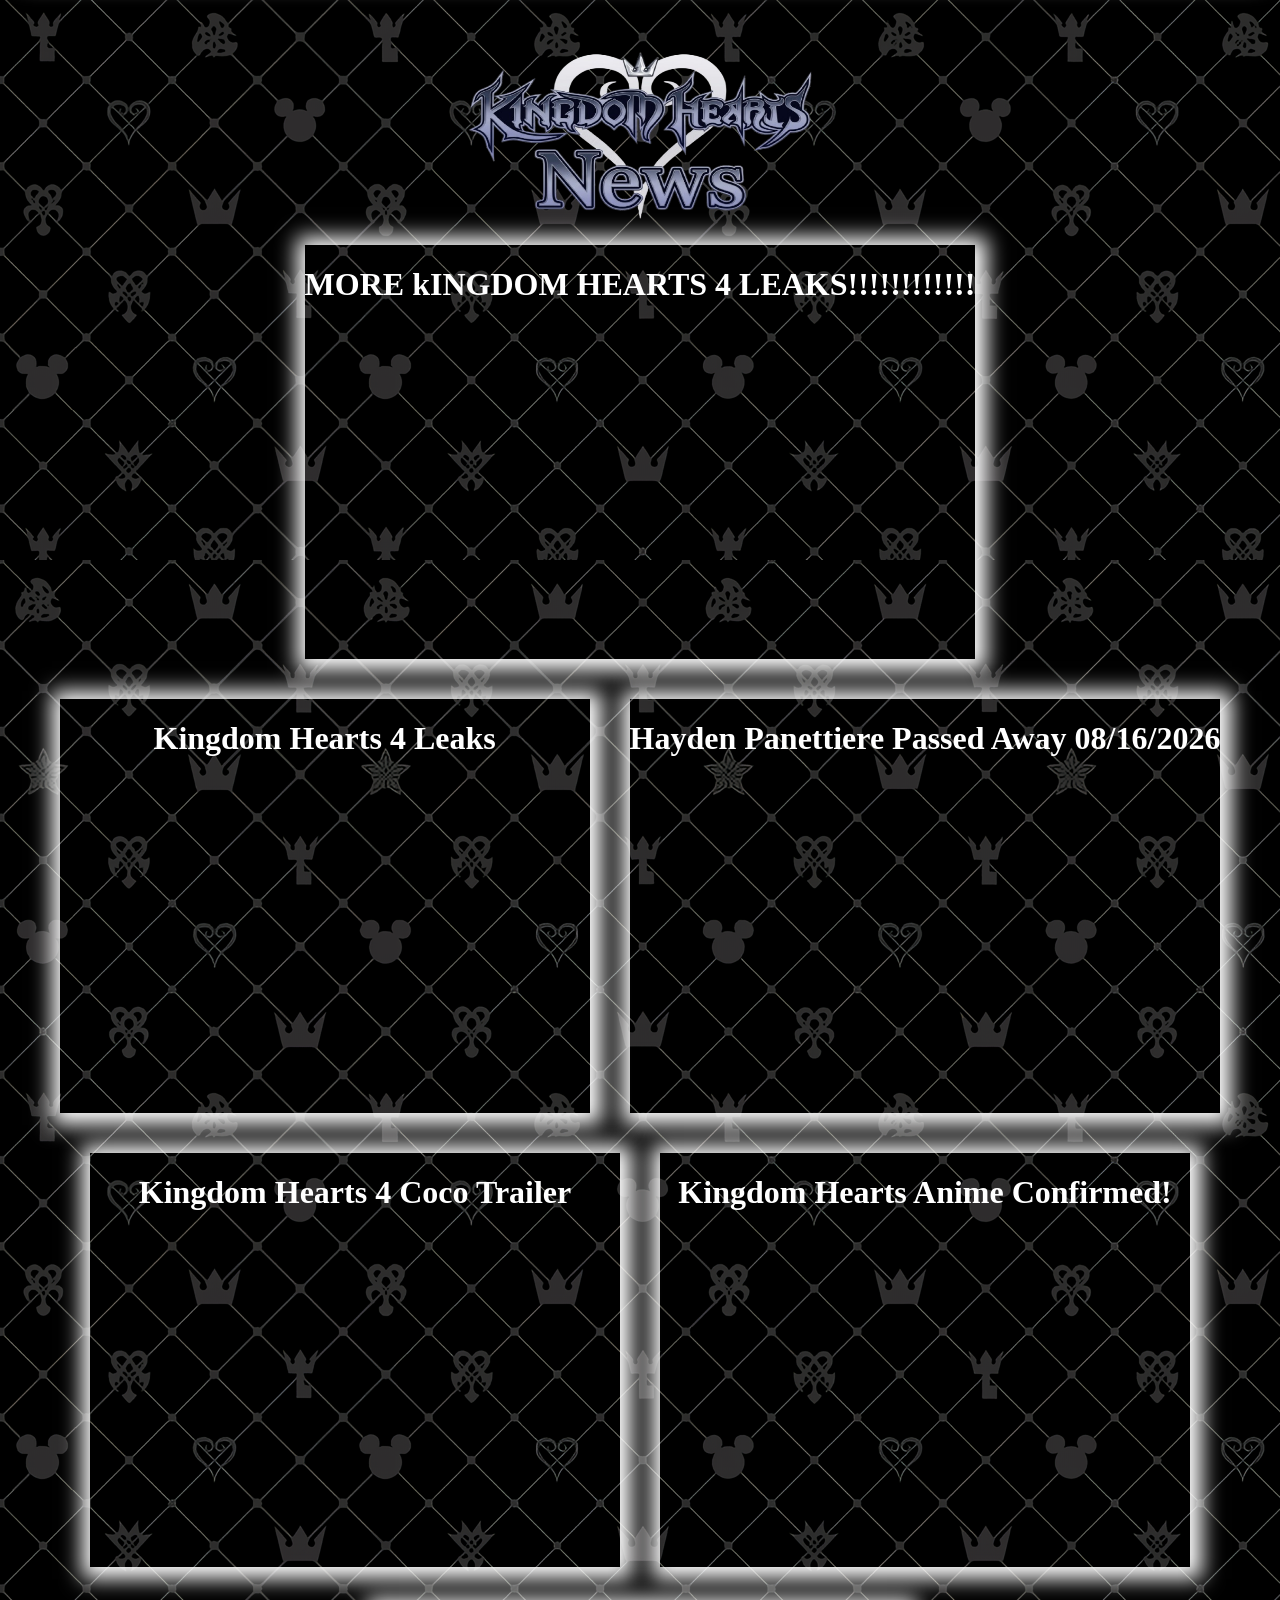
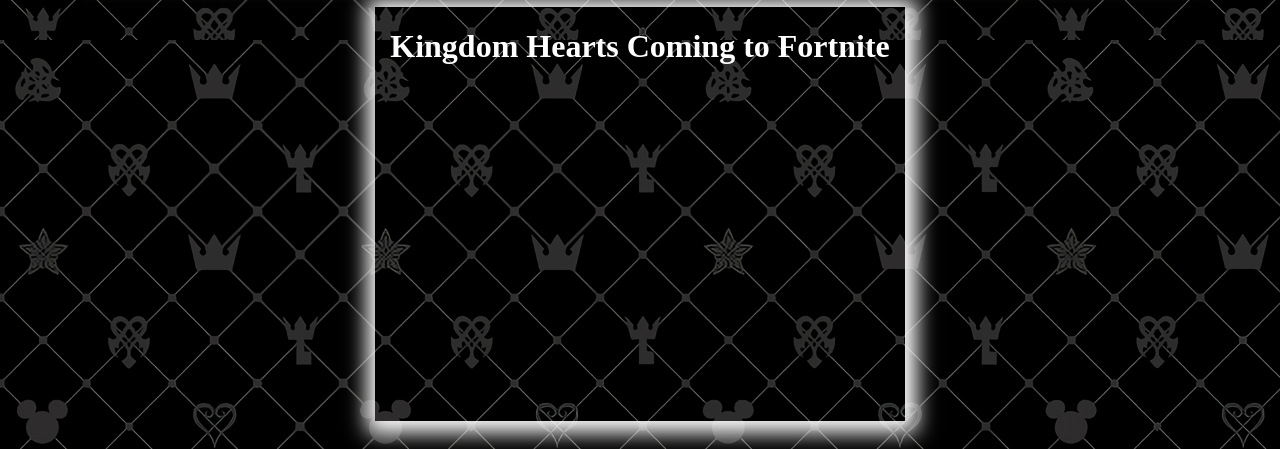
==== commit 0a21a59c: "ADDED THINGS TO THE SHOP AND UPDATE THE NEWS." ====
--- a/index.html
+++ b/index.html
@@ -233,6 +233,10 @@
     <div id="videoContainer">
 
       <div class="vid">
+        <h1>MORE kINGDOM HEARTS 4 LEAKS!!!!!!!!!!!!</h1>
+        <iframe class="newsVideo icons" width="1337" height="752" src="https://www.youtube.com/embed/3nlwa0UECqg" title="The Kingdom Hearts 4 LEAKS CONTINUE - Story Spoilers Are OUT" frameborder="0" allow="accelerometer; autoplay; clipboard-write; encrypted-media; gyroscope; picture-in-picture; web-share" referrerpolicy="strict-origin-when-cross-origin" allowfullscreen></iframe>          
+      </div>
+      <div class="vid">
         <h1>Kingdom Hearts 4 Leaks</h1>
         <iframe class="newsVideo icons" width="1337" height="752" src="https://www.youtube.com/embed/8nQ5y4LvwKU" title="Kingdom Hearts 4 Just Got COMPLETELY LEAKED" frameborder="0" allow="accelerometer; autoplay; clipboard-write; encrypted-media; gyroscope; picture-in-picture; web-share" referrerpolicy="strict-origin-when-cross-origin" allowfullscreen></iframe>      
       </div>
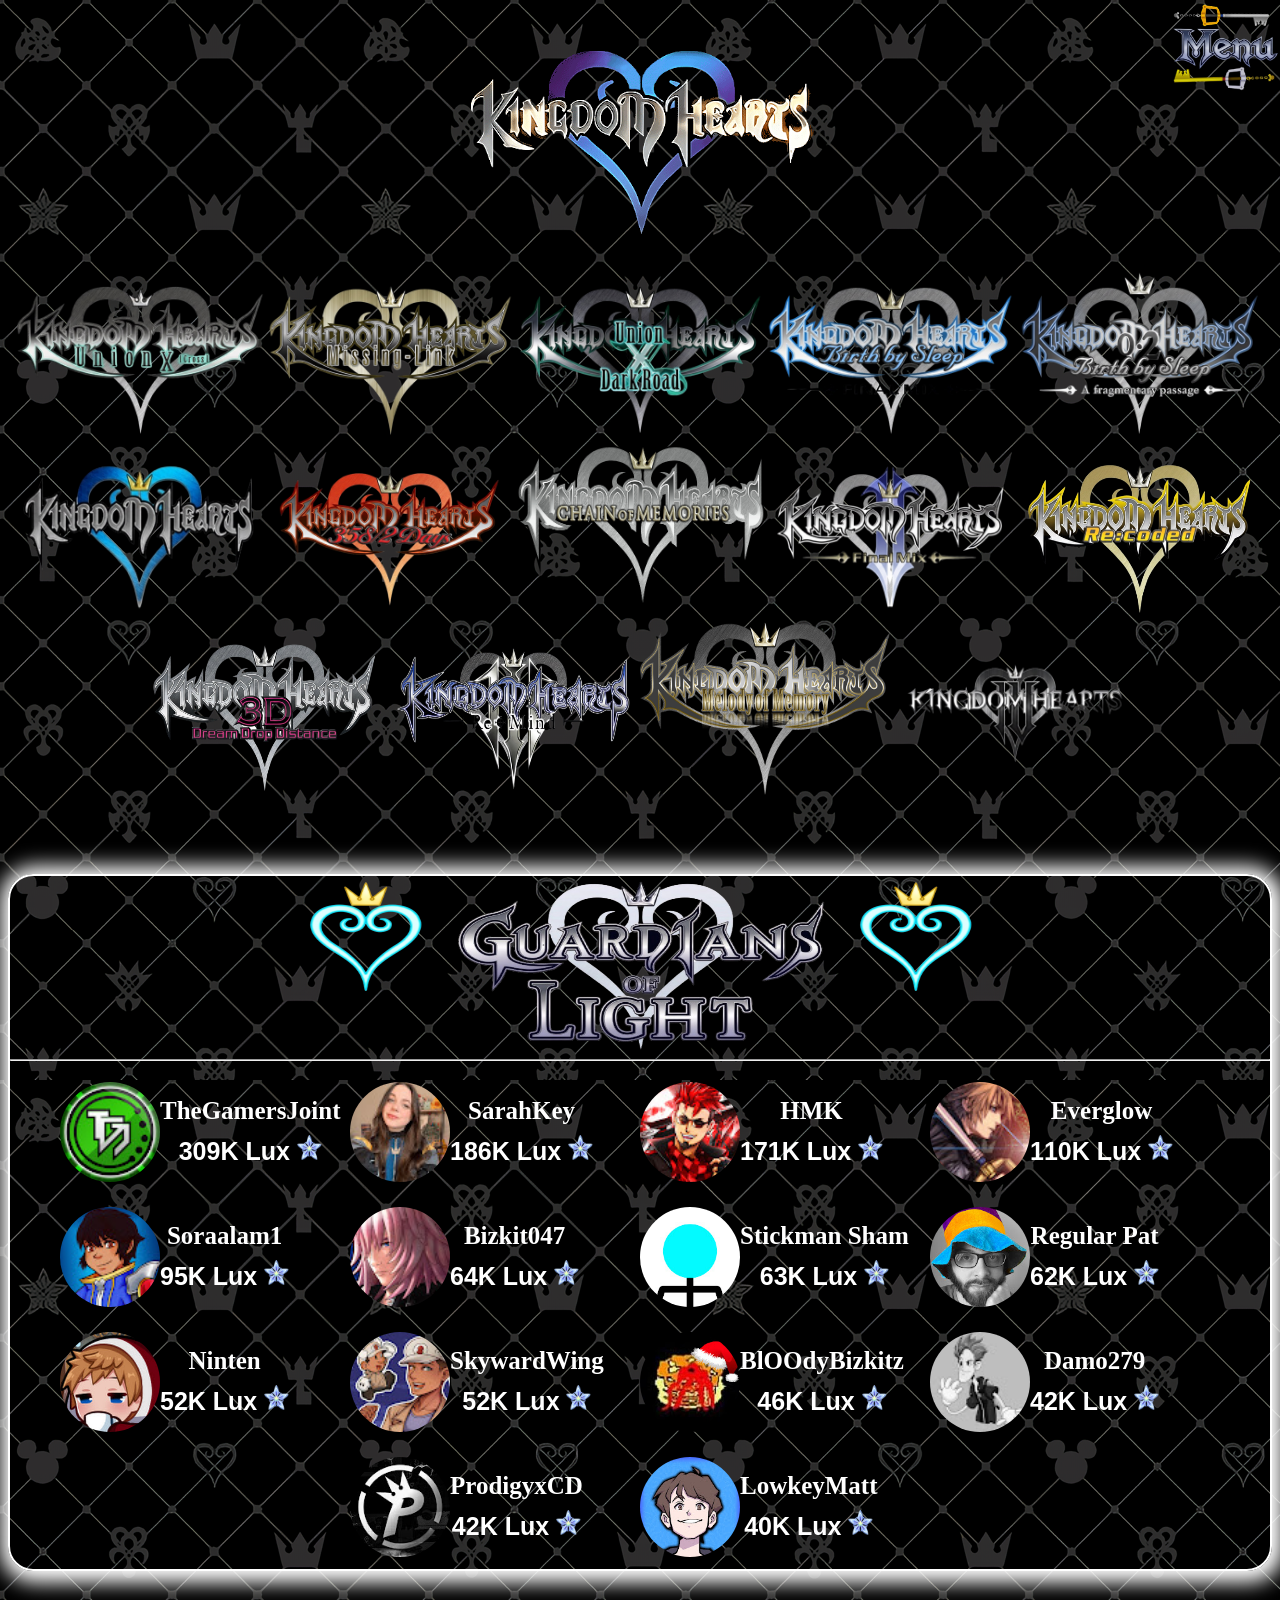
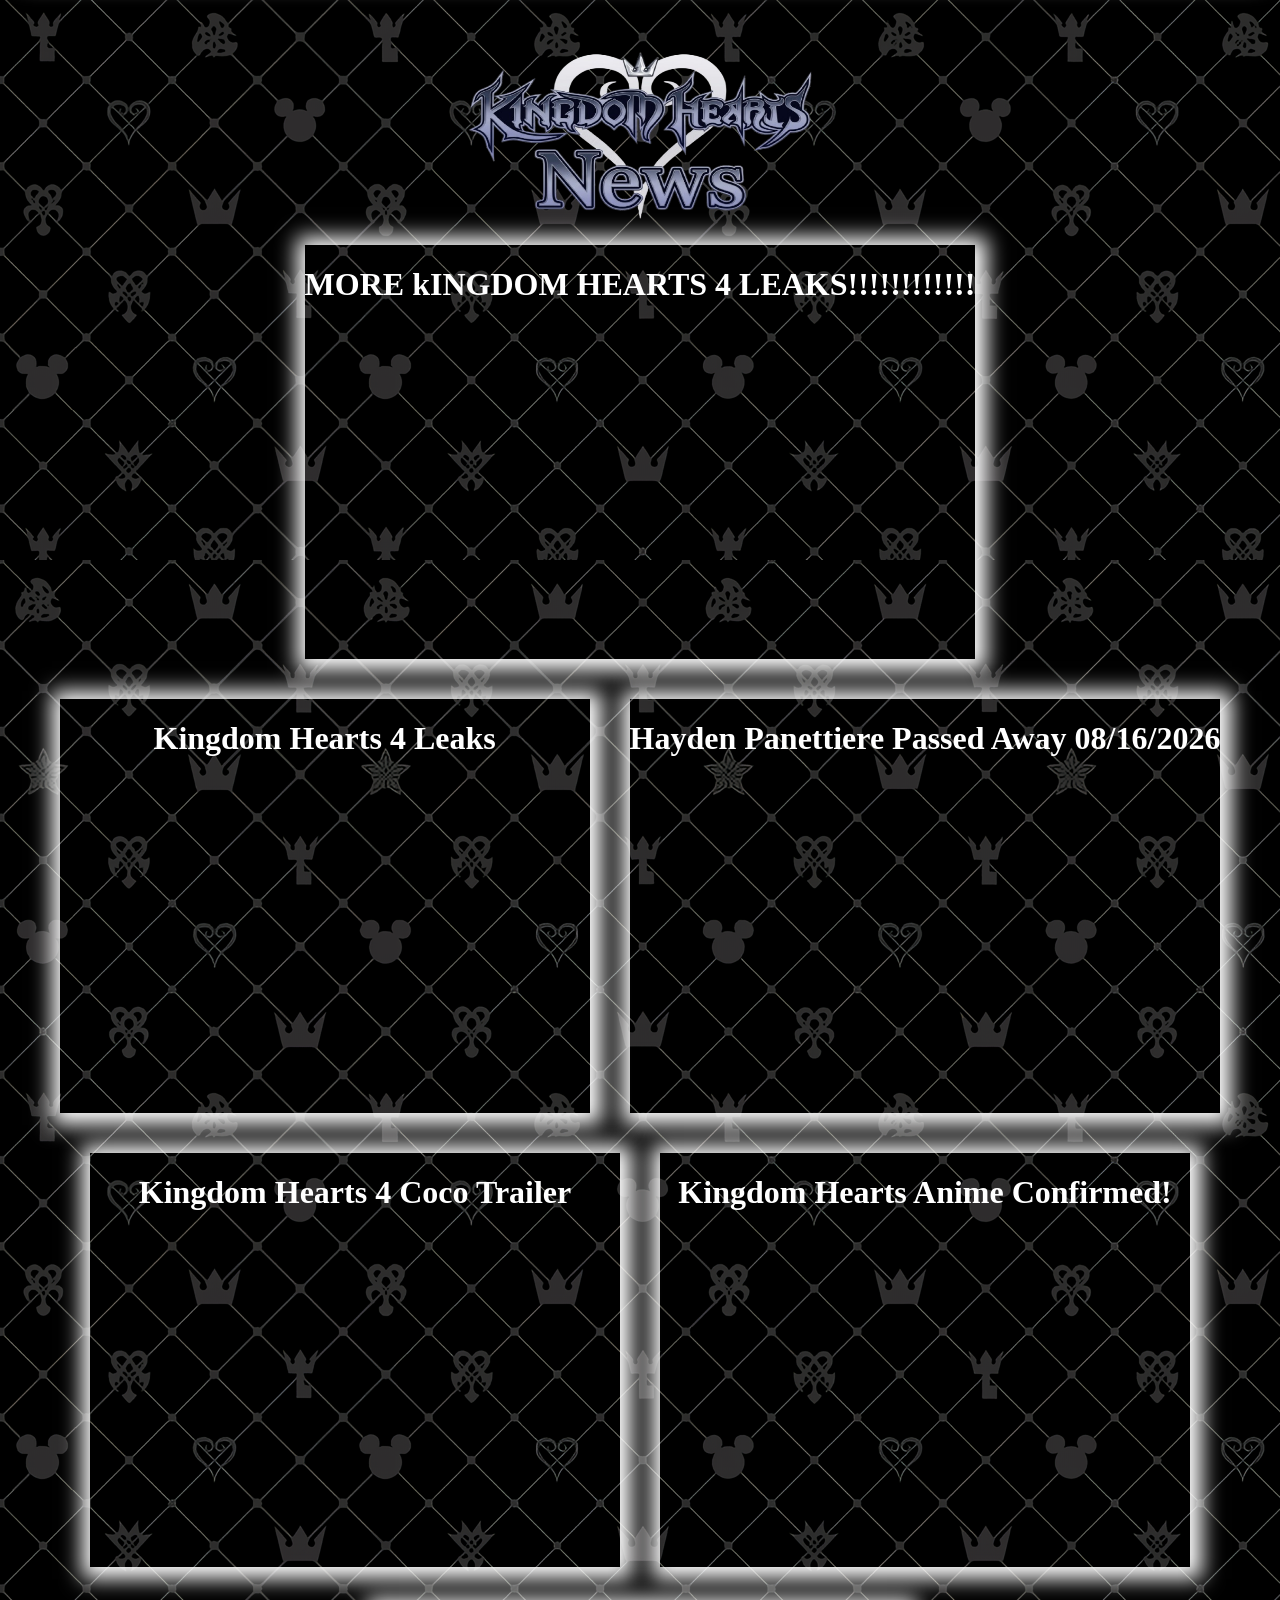
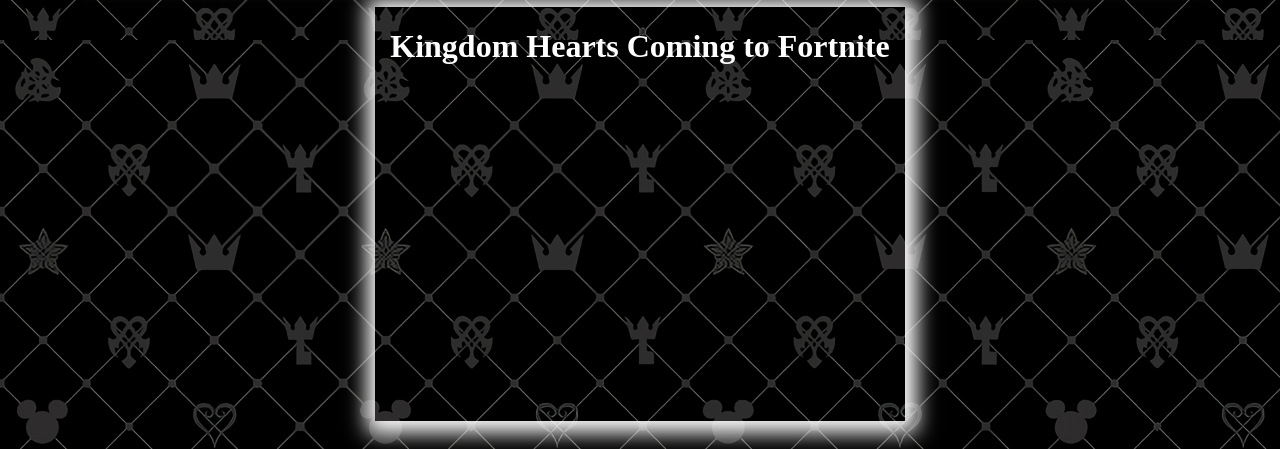
==== commit 9c6d5148: "Forgot to update the menu" ====
--- a/index.html
+++ b/index.html
@@ -92,8 +92,8 @@
       </div>
       <div id="newsContainer">
         <img id="newsIcon" class="menu-items icons" src="images/all-games/icons/khNews.png" alt="kh News Icon">
-        <span>KINGDOM HEARTS 4 LEAKS!!!!!!!!!!!!!!!</span>
-        <iframe class="icons" id="HaydenTribute" width="1337" height="752" src="https://www.youtube.com/embed/8nQ5y4LvwKU" title="Kingdom Hearts 4 Just Got COMPLETELY LEAKED" frameborder="0" allow="accelerometer; autoplay; clipboard-write; encrypted-media; gyroscope; picture-in-picture; web-share" referrerpolicy="strict-origin-when-cross-origin" allowfullscreen></iframe>
+        <span>MORE KINGDOM HEARTS 4 LEAKS!!!!!!!!!!!!!!!</span>
+        <iframe id="HaydenTribute" width="1337" height="752" src="https://www.youtube.com/embed/3nlwa0UECqg" title="The Kingdom Hearts 4 LEAKS CONTINUE - Story Spoilers Are OUT" frameborder="0" allow="accelerometer; autoplay; clipboard-write; encrypted-media; gyroscope; picture-in-picture; web-share" referrerpolicy="strict-origin-when-cross-origin" allowfullscreen></iframe>
       </div>
   </div>
   
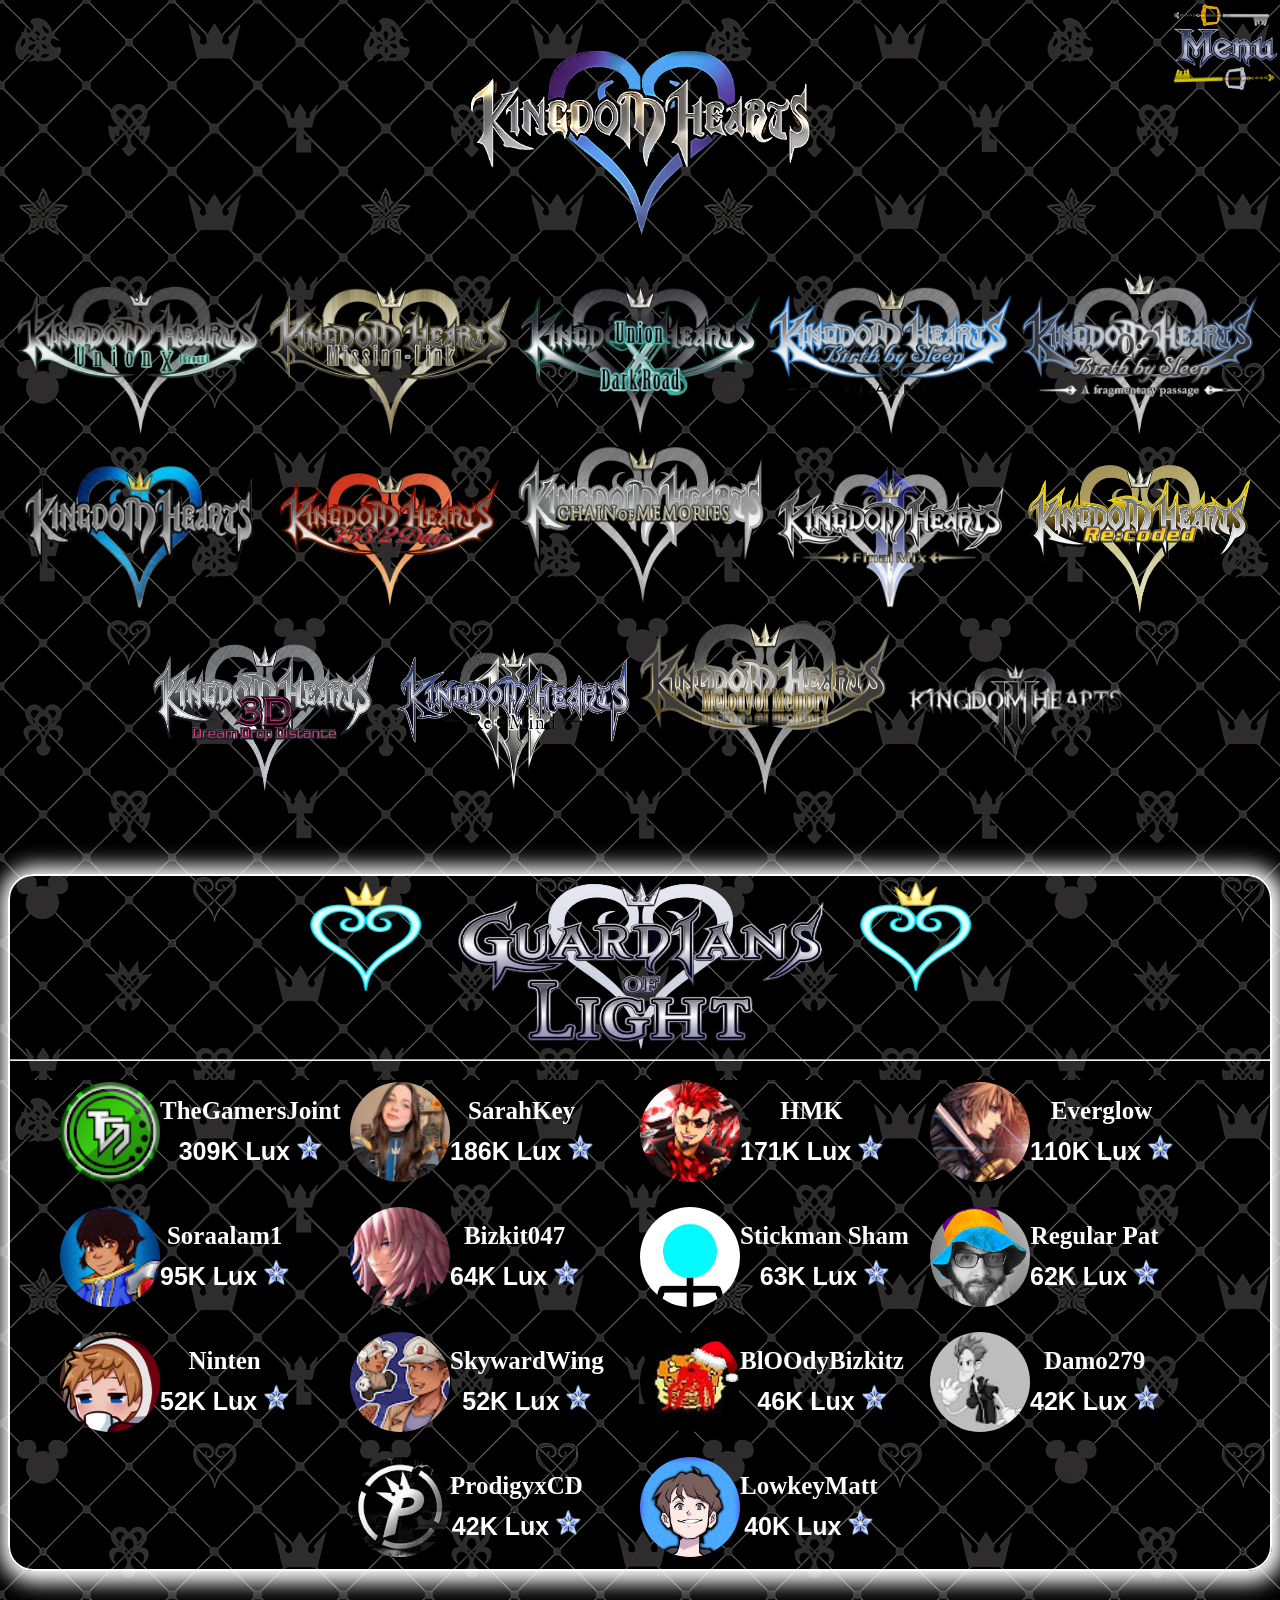
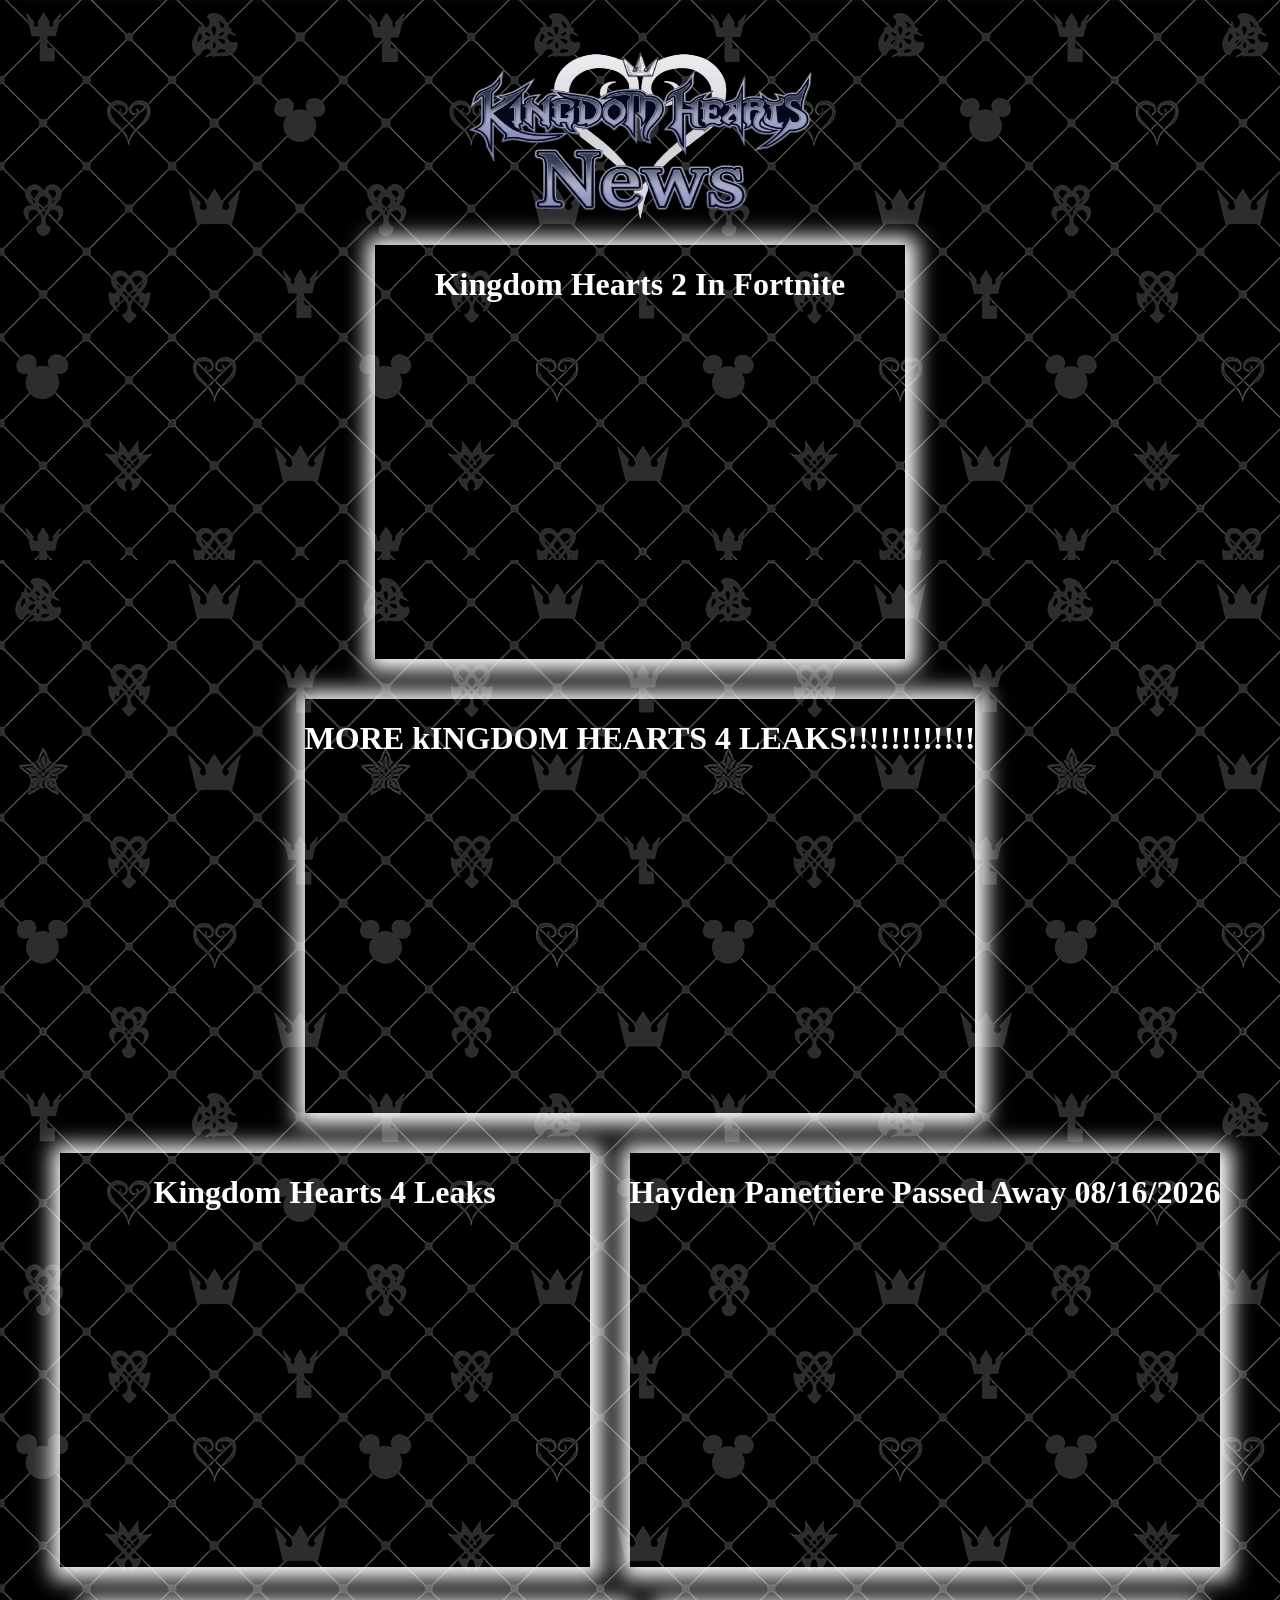
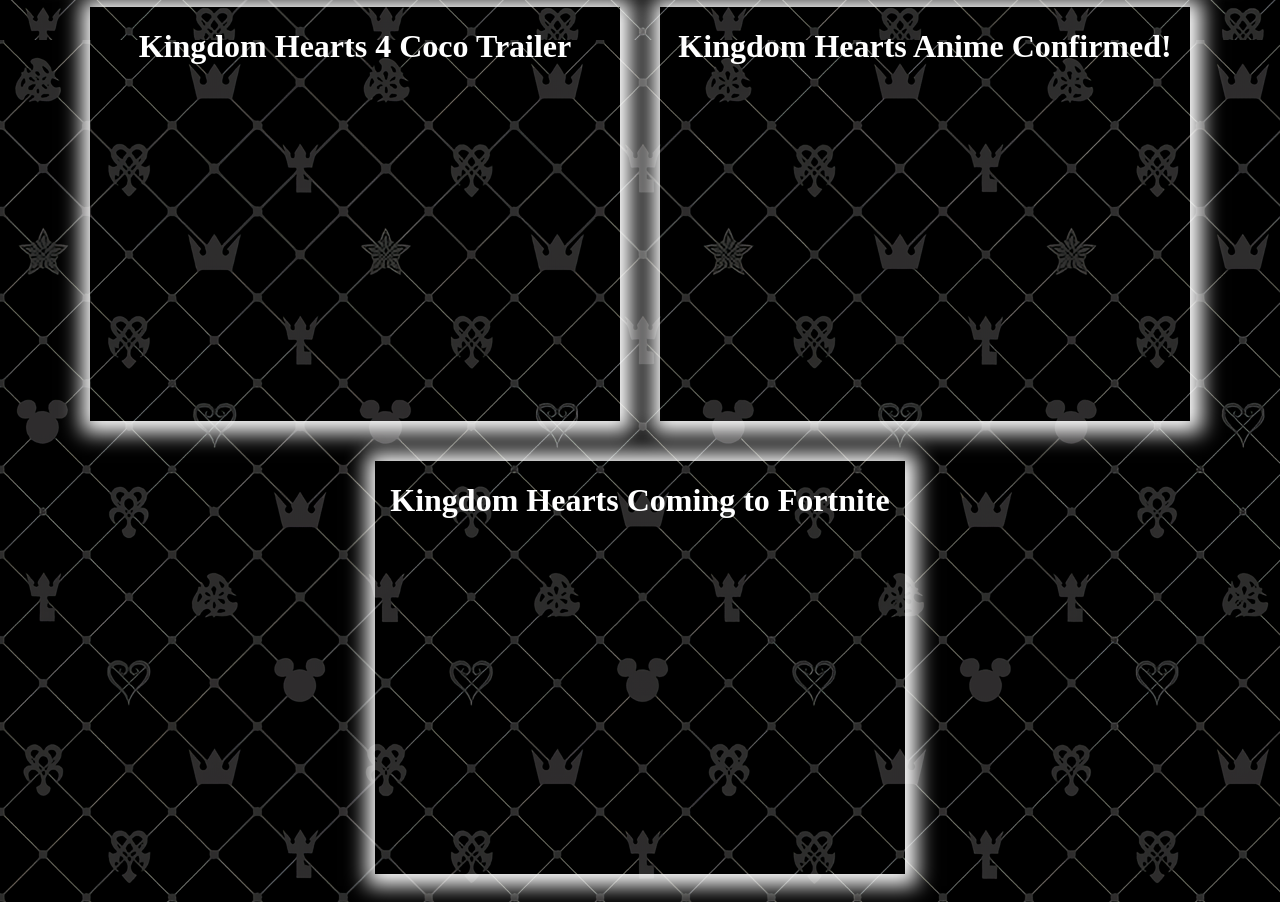
==== commit c7ef103b: "Updating the news section." ====
--- a/index.html
+++ b/index.html
@@ -233,6 +233,10 @@
     <div id="videoContainer">
 
       <div class="vid">
+        <h1>Kingdom Hearts 2 In Fortnite</h1>
+        <iframe class="newsVideo icons" width="1337" height="752" src="https://www.youtube.com/embed/bYfWie_0tkw" title="Fortnite - Kingdom Hearts Arrives | PS5 &amp; PS4 Games" frameborder="0" allow="accelerometer; autoplay; clipboard-write; encrypted-media; gyroscope; picture-in-picture; web-share" referrerpolicy="strict-origin-when-cross-origin" allowfullscreen></iframe>
+      </div>
+      <div class="vid">
         <h1>MORE kINGDOM HEARTS 4 LEAKS!!!!!!!!!!!!</h1>
         <iframe class="newsVideo icons" width="1337" height="752" src="https://www.youtube.com/embed/3nlwa0UECqg" title="The Kingdom Hearts 4 LEAKS CONTINUE - Story Spoilers Are OUT" frameborder="0" allow="accelerometer; autoplay; clipboard-write; encrypted-media; gyroscope; picture-in-picture; web-share" referrerpolicy="strict-origin-when-cross-origin" allowfullscreen></iframe>          
       </div>
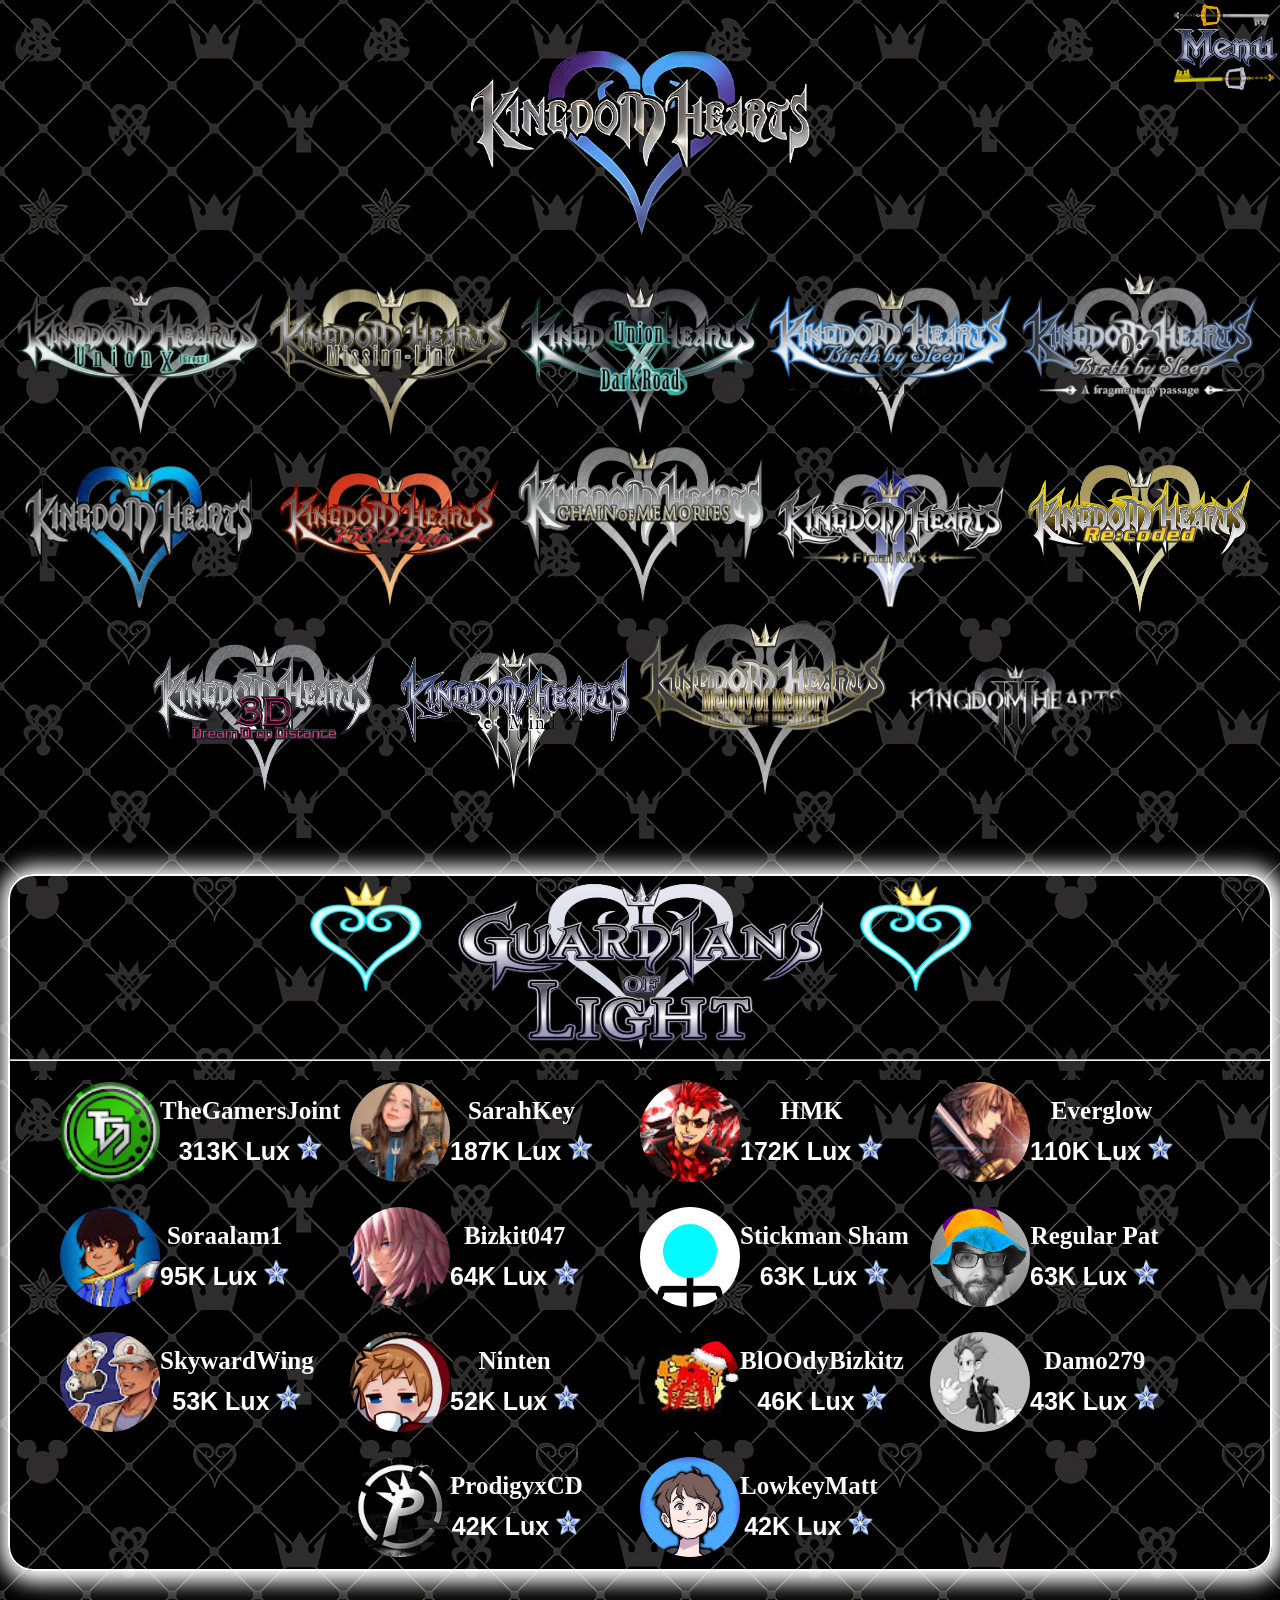
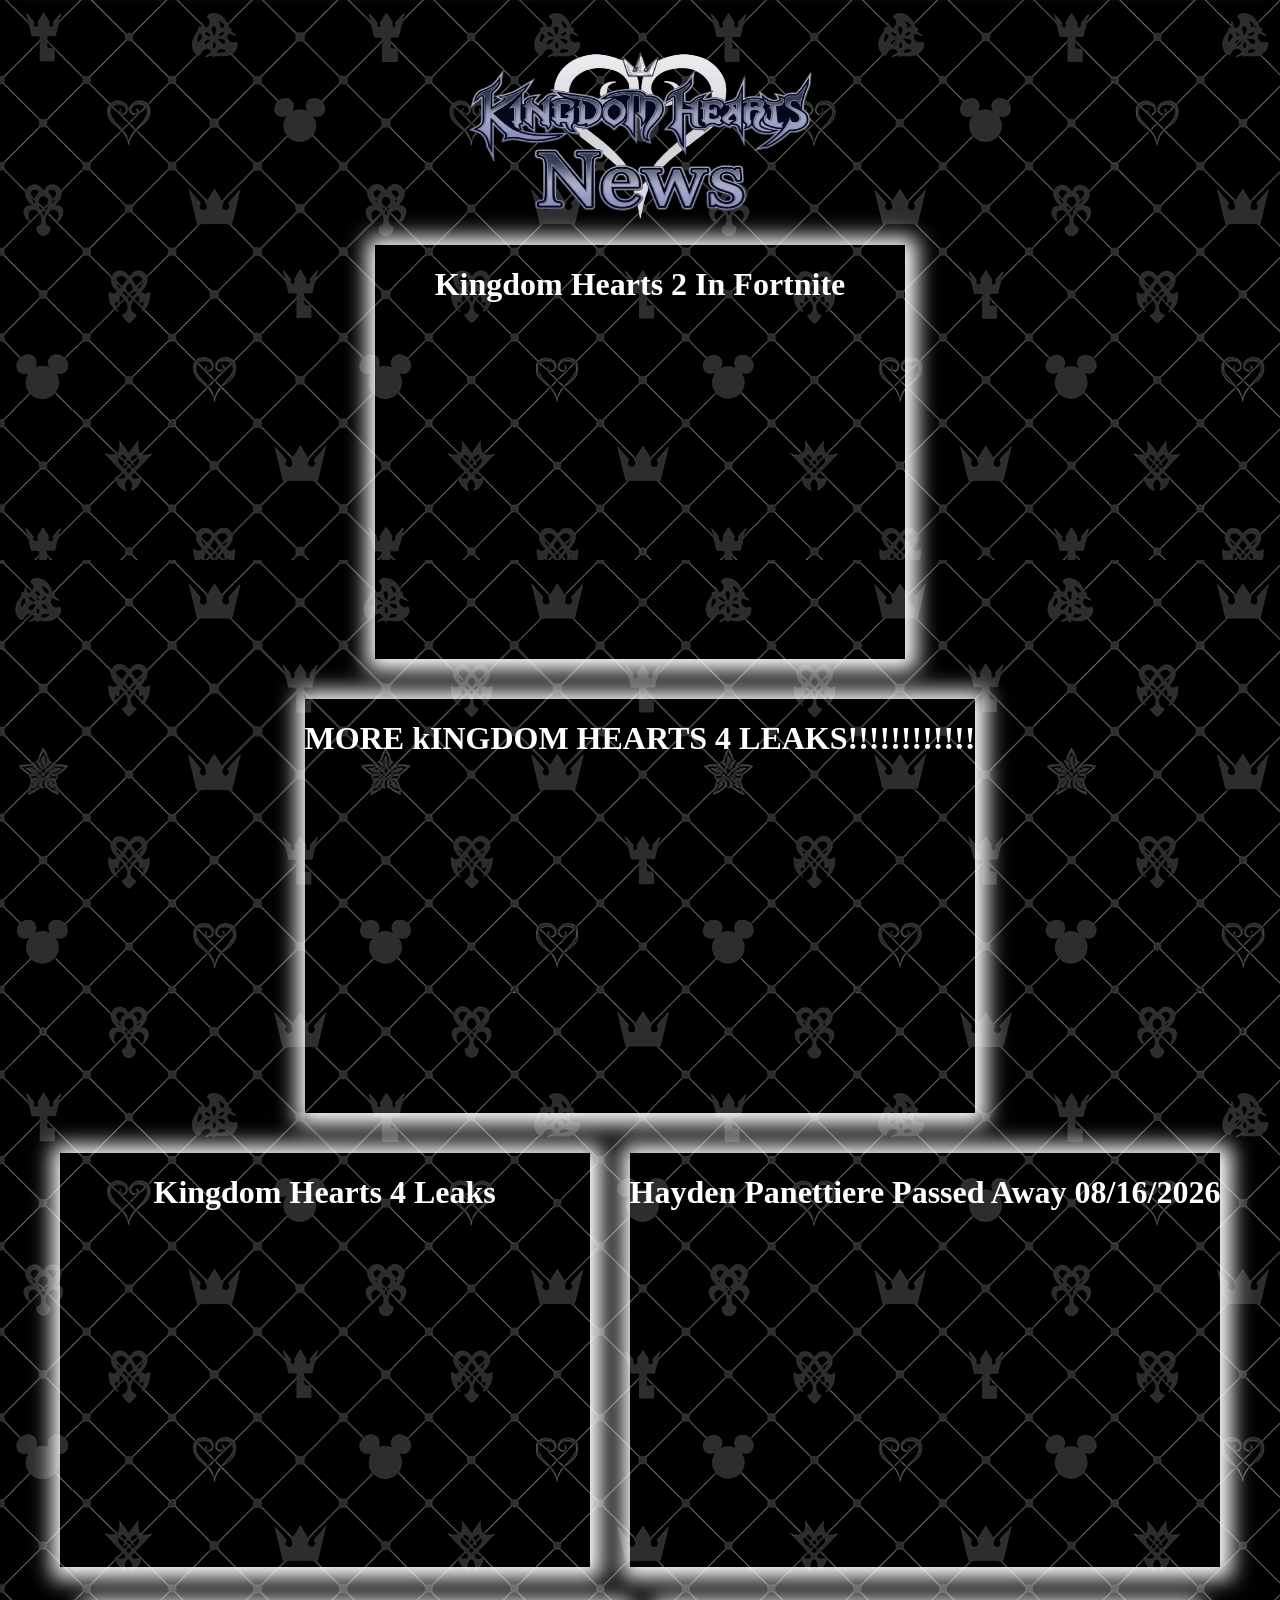
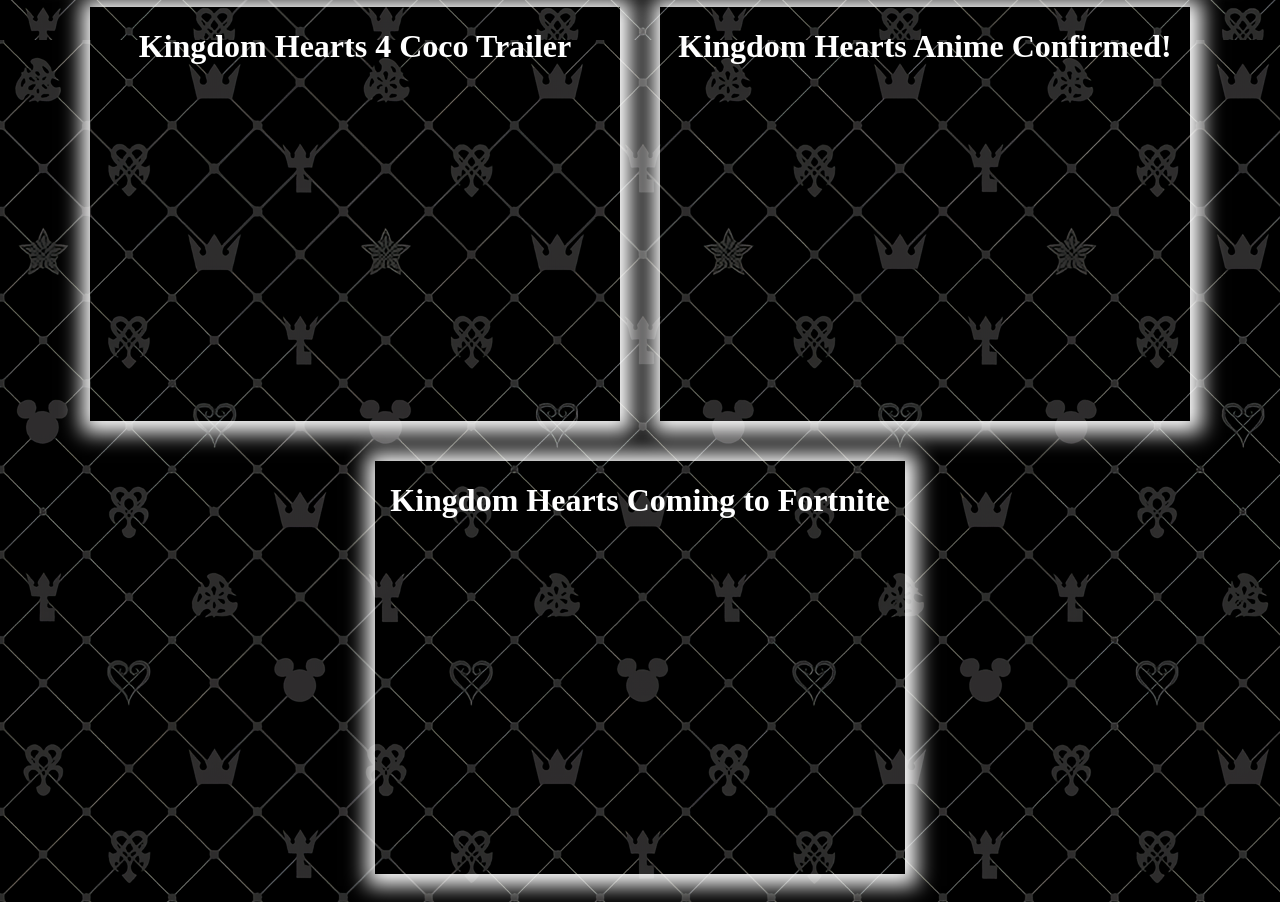
==== commit 0687bf5c: "updated lux on the keyblade masters." ====
--- a/index.html
+++ b/index.html
@@ -131,21 +131,21 @@
         <img class="guardianPic" id="cynicalPic" src="images/youtubers/cynical_Icon.jpg" alt="Cynicals Profile Image">
         <div class="textContainer" id="cynicalText">
           <h3 class="guardianName" id="cynicalName">TheGamersJoint</h3>
-          <span class="lux" id="cynicalLux">309K Lux <img class="luxImage" src="images/all-games/icons/Lux_KHX.webp" alt=""></span>
+          <span class="lux" id="cynicalLux">313K Lux <img class="luxImage" src="images/all-games/icons/Lux_KHX.webp" alt=""></span>
         </div>
       </div></a>
       <a href="https://www.youtube.com/@SarahKey" target="_blank"><div class="guardians" id="sarah">
         <img class="guardianPic" id="sarahPic" src="images/youtubers/sarah_Icon.jpg" alt="Sarahs Profile Image">
         <div class="textContainer" id="sarahText">
           <h3 class="guardianName" id="sarahName">SarahKey</h3>
-          <span class="lux" id="sarahLux">186K Lux <img class="luxImage" src="images/all-games/icons/Lux_KHX.webp" alt=""></span>
+          <span class="lux" id="sarahLux">187K Lux <img class="luxImage" src="images/all-games/icons/Lux_KHX.webp" alt=""></span>
         </div>
       </div></a>
       <a href="https://www.youtube.com/@HMK" target="_blank"><div class="guardians" id="hmk">
         <img class="guardianPic" id="sarahPic" src="images/youtubers/hmk_Icon.jpg" alt="hmk Profile Image">
         <div class="textContainer" id="hmkText">
           <h3 class="guardianName" id="hmkName">HMK</h3>
-          <span class="lux" id="hmkLux">171K Lux <img class="luxImage" src="images/all-games/icons/Lux_KHX.webp" alt=""></span>
+          <span class="lux" id="hmkLux">172K Lux <img class="luxImage" src="images/all-games/icons/Lux_KHX.webp" alt=""></span>
         </div>
       </div></a>
       <a href="https://www.youtube.com/@everglowKH" target="_blank"><div class="guardians" id="ever">
@@ -180,7 +180,15 @@
         <img class="guardianPic" id="regularPic" src="images/youtubers/regularpat.jpg" alt="Regular Pat Profile Image">
         <div class="textContainer" id="regularText">
           <h3 class="guardianName" id="regularName">Regular Pat</h3>
-          <span class="lux" id="regularLux">62K Lux <img class="luxImage" src="images/all-games/icons/Lux_KHX.webp" alt=""></span>
+          <span class="lux" id="regularLux">63K Lux <img class="luxImage" src="images/all-games/icons/Lux_KHX.webp" alt=""></span>
+        </div>
+      </div></a>
+      
+      <a href="https://www.youtube.com/@Skyward" target="_blank"><div class="guardians" id="sky">
+        <img class="guardianPic" id="skyPic" src="images/youtubers/skywardwing_Icon.jpg" alt="SkywardWing Profile Image">
+        <div class="textContainer" id="skyText">
+          <h3 class="guardianName" id="skyName">SkywardWing</h3>
+          <span class="lux" id="skyLux">53K Lux <img class="luxImage" src="images/all-games/icons/Lux_KHX.webp" alt=""></span>
         </div>
       </div></a>
       <a href="https://www.youtube.com/@Ninten/featured" target="_blank"><div class="guardians" id="ninten">
@@ -190,13 +198,6 @@
           <span class="lux" id="ninLux">52K Lux <img class="luxImage" src="images/all-games/icons/Lux_KHX.webp" alt=""></span>
         </div>
       </div></a>
-      <a href="https://www.youtube.com/@Skyward" target="_blank"><div class="guardians" id="sky">
-        <img class="guardianPic" id="skyPic" src="images/youtubers/skywardwing_Icon.jpg" alt="SkywardWing Profile Image">
-        <div class="textContainer" id="skyText">
-          <h3 class="guardianName" id="skyName">SkywardWing</h3>
-          <span class="lux" id="skyLux">52K Lux <img class="luxImage" src="images/all-games/icons/Lux_KHX.webp" alt=""></span>
-        </div>
-      </div></a>
       <a href="https://www.youtube.com/@Bl00dyBizkitz" target="_blank"><div class="guardians" id="bloody">
         <img class="guardianPic" id="bloodyPic" src="images/youtubers/bloody.jpg" alt="bloody bizkitz Profile Image">
         <div class="textContainer" id="bloodyText">
@@ -208,7 +209,7 @@
         <img class="guardianPic" id="damoPic" src="images/youtubers/damo_Icon.jpg" alt="Damo Profile Image">
         <div class="textContainer" id="damoText">
           <h3 class="guardianName" id="damoName">Damo279</h3>
-          <span class="lux" id="damoLux">42K Lux <img class="luxImage" src="images/all-games/icons/Lux_KHX.webp" alt=""></span>
+          <span class="lux" id="damoLux">43K Lux <img class="luxImage" src="images/all-games/icons/Lux_KHX.webp" alt=""></span>
         </div>
       </div></a>
       <a href="https://www.youtube.com/@ProdigyxCD" target="_blank"><div class="guardians" id="prodigy">
@@ -222,7 +223,7 @@
         <img class="guardianPic" id="lowPic" src="images/youtubers/lowkeymatt.jpg" alt="Lowkey Matt Profile Image">
         <div class="textContainer" id="lowText">
           <h3 class="guardianName" id="lowName">LowkeyMatt</h3>
-          <span class="lux" id="lowLux">40K Lux <img class="luxImage" src="images/all-games/icons/Lux_KHX.webp" alt=""></span>
+          <span class="lux" id="lowLux">42K Lux <img class="luxImage" src="images/all-games/icons/Lux_KHX.webp" alt=""></span>
         </div>
       </div></a>
     </div>
--- a/css/index/index.css
+++ b/css/index/index.css
@@ -21,6 +21,7 @@
   margin-top: 25px;
   width: 375px;
   height: 275px;
+  animation: fadeIn 2.5s linear;
 }
 
 #menuBtn{
@@ -32,6 +33,7 @@
   text-align: center;
   cursor: pointer;
   z-index: 5;
+  animation: fadeIn2 2.5s linear;
 }
 
 .hamburg{
--- a/css/index/animation.css
+++ b/css/index/animation.css
@@ -21,6 +21,14 @@
     transform: translateY(0px);
   }
 }
+@keyframes fadeIn2{
+  from{
+    opacity: 0;
+  }
+  to{
+    opacity: 1;
+  }
+}
 
 @keyframes apearTo{
   to{
